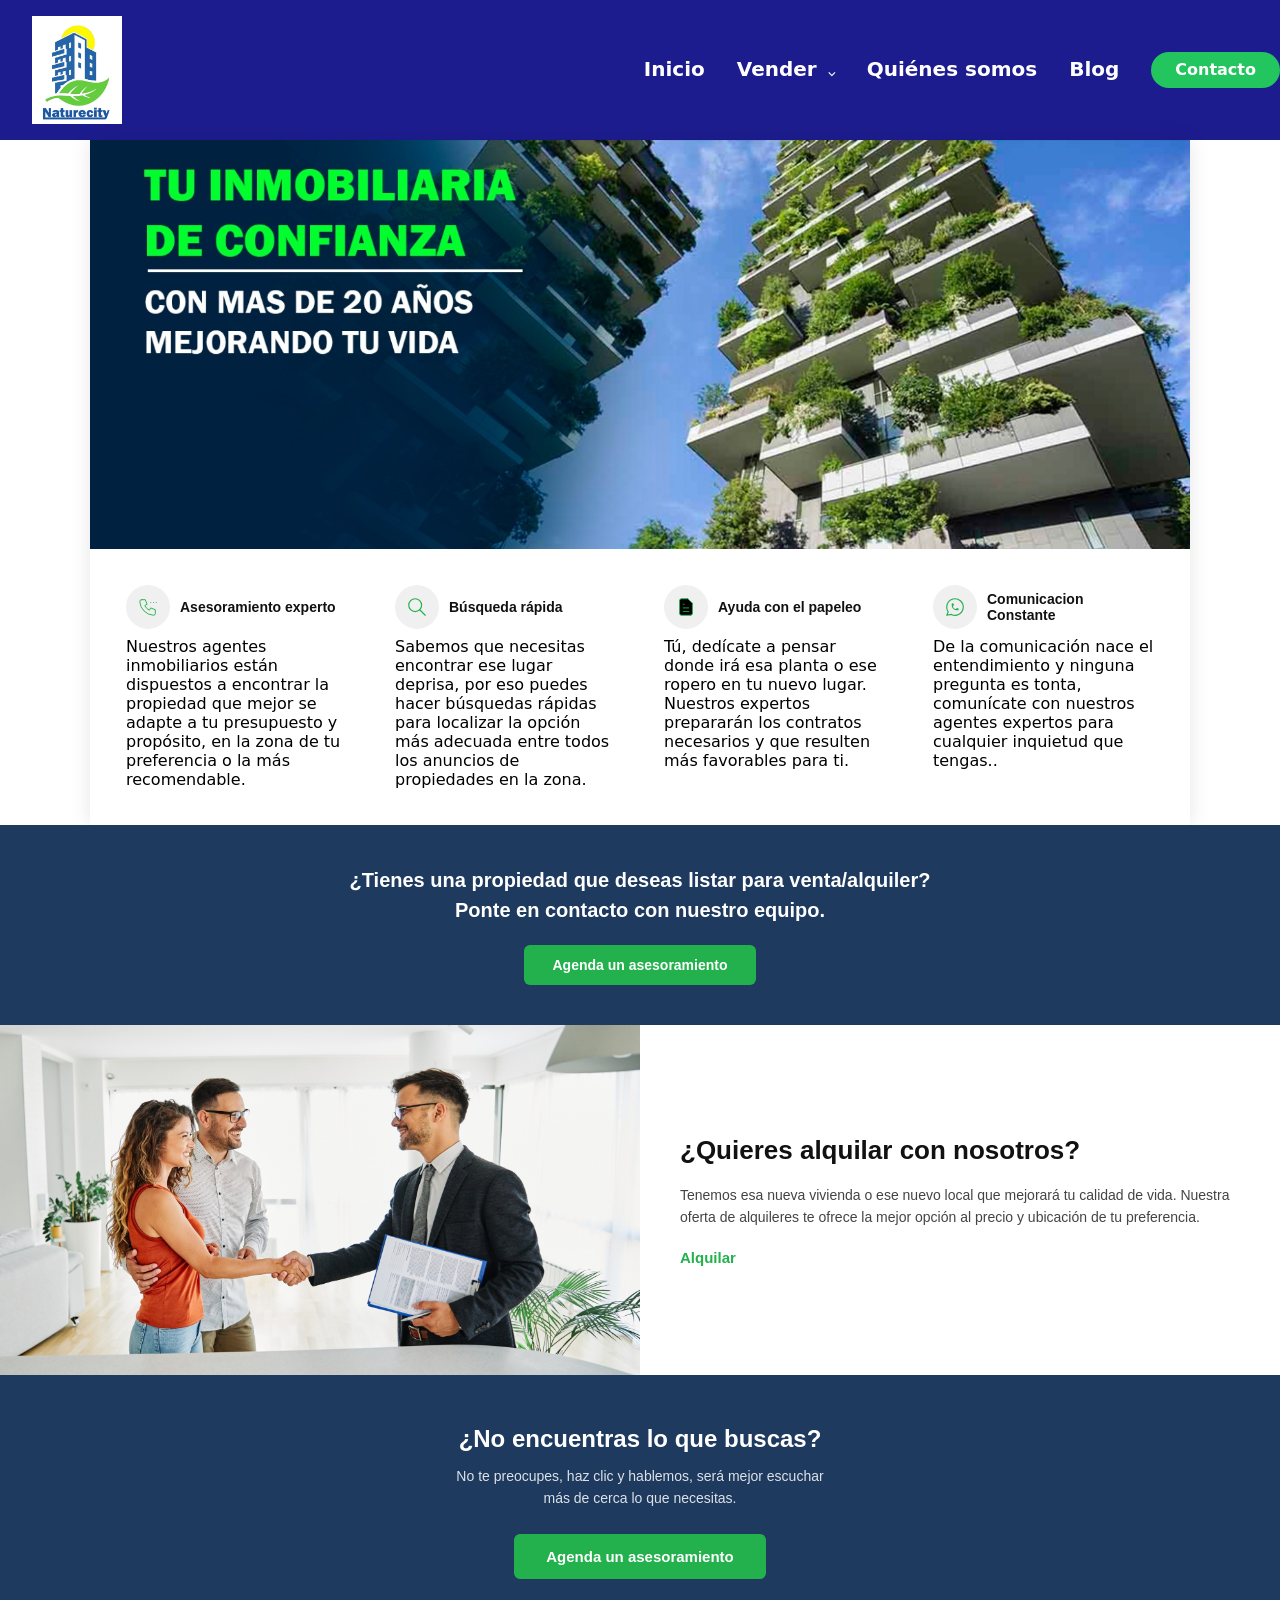
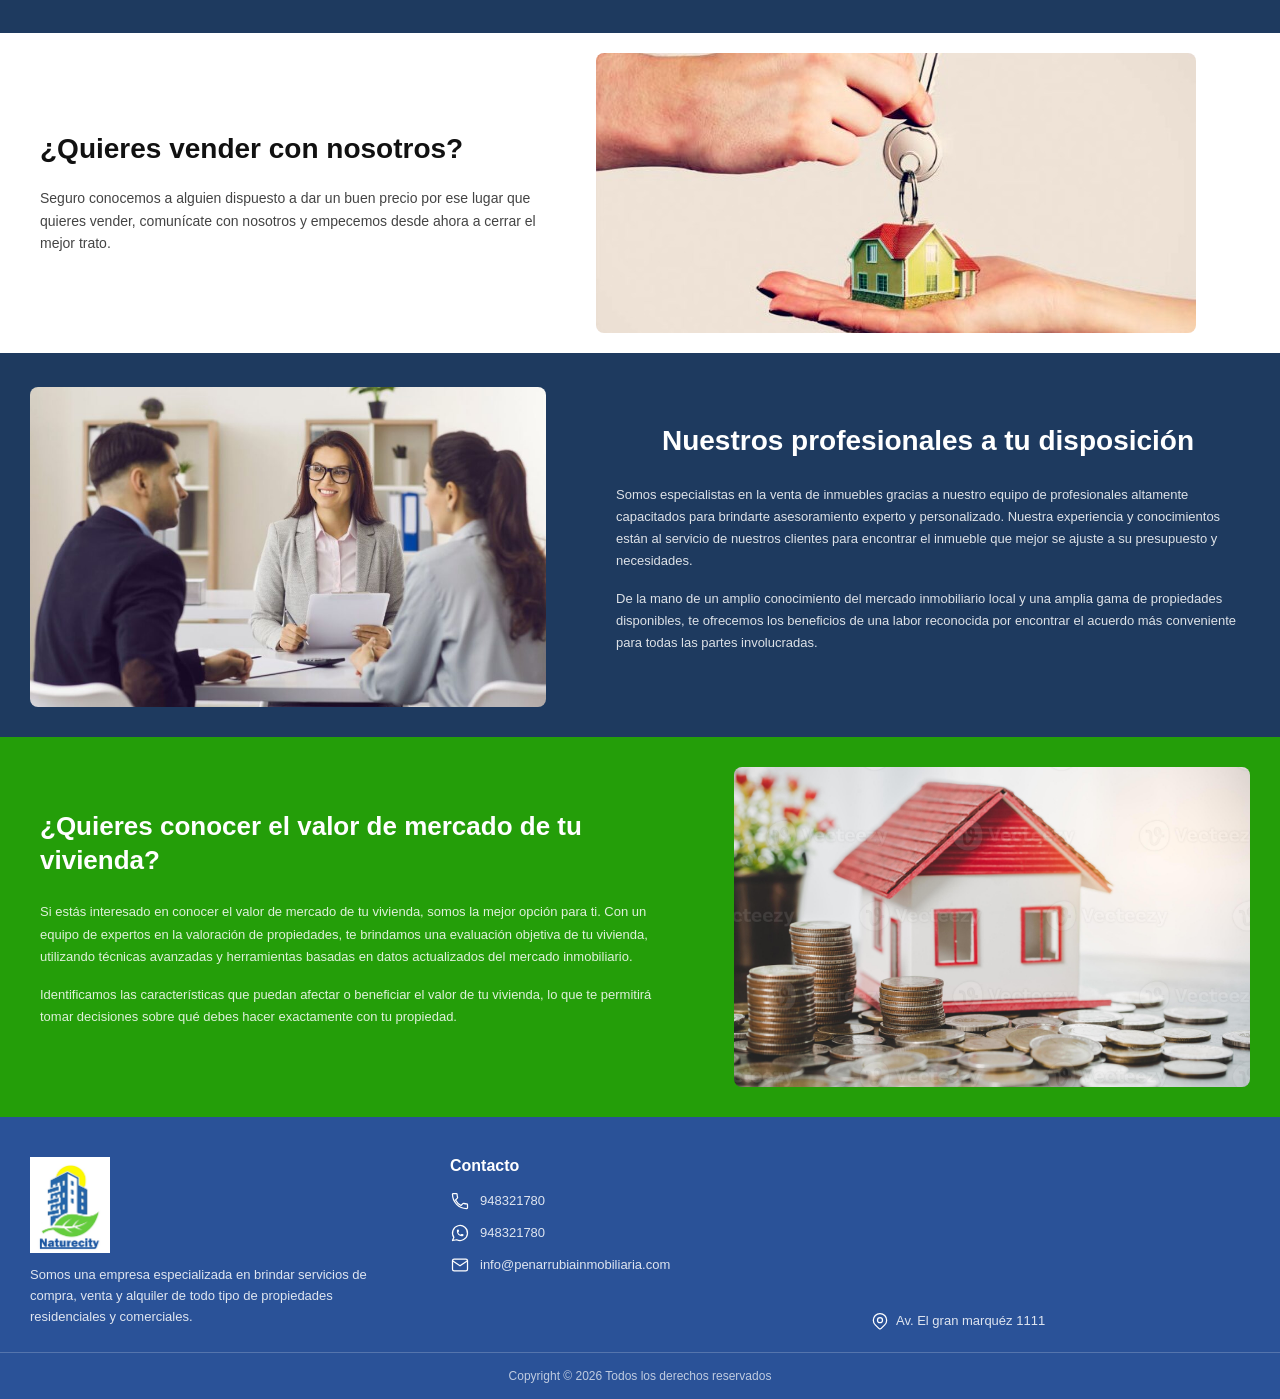
==== index.html @ 4714597d "carpeta actualizada" ====
<!DOCTYPE html>
<html lang="en">
<head>
    <meta charset="UTF-8">
    <meta name="viewport" content="width=device-width, initial-scale=1.0">
    <link rel="stylesheet" href="css/estilos.css">
    <title>Inmobiliaria-Portada</title>
</head>
<body>
    <header class="navbar">
        <div class="logo-container">
            <img src="img/logo.png" alt="Logo" class="logo">
            <nav> <!-- Desde aqui empieza el menu de navegacion -->
                <ul class="nav-links"> <!-- Aquie empiezan las listas de navegacion que aparece en el menu-->
                    <li>
                        <a href="#">Inicio</a>
                    </li>
                    <li class="dropdown">
                            <a href="#">Vender <span class="arrow">⌵</span></a>
                    
                        <ul class="submenu">
                            <li><a href="#">Comprar</a></li>
                            <li><a href="#">Alquilar</a></li>
                        </ul>
                    </li>
                    <li><a href="#" class="active">Quiénes somos</a></li>
                    <li><a href="#">Blog</a></li>
                </ul>
            </nav>
        </div>
        <button class="btn-contacto">Contacto</button>
    </header>
<div class="page-wrapper">
    <div class="portada-container"> <!-- Aqui empieza el contenedor de la portada -->
        <img src="img/tu-logo.png" alt="portada" class="portada">
    </div>

    <div class="servicios-container"> <!-- Aqui empieza el contenedor de los servicios -->
        <div class="banner"> <!-- Aqui empieza el banner de la pagina -->
            <div class="banner-inner"> <!-- Aqui empieza el contenido del banner -->
                <div class="banner-header"> <!-- Aqui empieza el encabezado del banner -->
                    <div class="icon-circle"> <!-- Aqui empieza el circulo del icono del banner -->
                    <svg xmlns="http://www.w3.org/2000/svg" width="24" height="24" viewBox="0 0 24 24" fill="none" stroke="currentColor" stroke-width="1" stroke-linecap="round" stroke-linejoin="round" class="icon icon-tabler icons-tabler-outline icon-tabler-phone-calling"><path stroke="none" d="M0 0h24v24H0z" fill="none" /><path d="M5 4h4l2 5l-2.5 1.5a11 11 0 0 0 5 5l1.5 -2.5l5 2v4a2 2 0 0 1 -2 2a16 16 0 0 1 -15 -15a2 2 0 0 1 2 -2" /><path d="M15 7l0 .01" /><path d="M18 7l0 .01" /><path d="M21 7l0 .01" /></svg>
                </div>
                <div class="banner-text"> <!-- Aqui empieza el texto del banner -->
                    <h3>Asesoramiento experto</h3>
                </div>
            </div>
            <p>Nuestros agentes inmobiliarios están dispuestos a encontrar la propiedad que mejor se adapte a tu presupuesto y propósito, en la zona de tu preferencia o la más recomendable.</p>
        </div>
    </div>

    <div class="banner">
        <div class="banner-inner">
            <div class="banner-header">
                <div class="icon-circle">
                    <svg xmlns="http://www.w3.org/2000/svg" width="24" height="24" viewBox="0 0 24 24" fill="none" stroke="currentColor" stroke-width="1.25" stroke-linecap="round" stroke-linejoin="round" class="icon icon-tabler icons-tabler-outline icon-tabler-zoom"><path stroke="none" d="M0 0h24v24H0z" fill="none" /><path d="M3 10a7 7 0 1 0 14 0a7 7 0 1 0 -14 0" /><path d="M21 21l-6 -6" /></svg>
                </div>
                <div class="banner-text">
                    <h3>Búsqueda rápida</h3>
                </div>
            </div>
            <p>Sabemos que necesitas encontrar ese lugar deprisa, por eso puedes hacer búsquedas rápidas para localizar la opción más adecuada entre todos los anuncios de propiedades en la zona.</p>
        </div>
    </div>
<div class="banner">
        <div class="banner-inner">
            <div class="banner-header">
                <div class="icon-circle">
                    <svg xmlns="http://www.w3.org/2000/svg" viewBox="0 0 24 24" 
                    stroke-width="1" stroke-linecap="round" stroke-linejoin="round" 
                    class="icon icon-tabler icon-tabler-file-text">
                        <path stroke="none" d="M0 0h24v24H0z" fill="none"/>
                        <path d="M14 3v4a1 1 0 0 0 1 1h4"/>
                        <path d="M17 21h-10a2 2 0 0 1 -2 -2v-14a2 2 0 0 1 2 -2h7l5 5v11a2 2 0 0 1 -2 2z"/>
                        <path d="M9 9l1 0"/><path d="M9 13l6 0"/><path d="M9 17l6 0"/>
                    </svg>
                </div>
                <div class="banner-text">
                    <h3>Ayuda con el papeleo</h3>
                </div>
            </div>
            <p>Tú, dedícate a pensar donde irá esa planta o ese ropero en tu nuevo lugar. Nuestros expertos prepararán los contratos necesarios y que resulten más favorables para ti.</p>
        </div>
    </div>

    <div class="banner">
        <div class="banner-inner">
            <div class="banner-header">
                <div class="icon-circle">
                    <svg xmlns="http://www.w3.org/2000/svg" width="24" height="24" viewBox="0 0 24 24" fill="none" stroke="currentColor" stroke-width="1.25" stroke-linecap="round" stroke-linejoin="round" class="icon icon-tabler icons-tabler-outline icon-tabler-brand-whatsapp"><path stroke="none" d="M0 0h24v24H0z" fill="none" /><path d="M3 21l1.65 -3.8a9 9 0 1 1 3.4 2.9l-5.05 .9" /><path d="M9 10a.5 .5 0 0 0 1 0v-1a.5 .5 0 0 0 -1 0v1a5 5 0 0 0 5 5h1a.5 .5 0 0 0 0 -1h-1a.5 .5 0 0 0 0 1" /></svg>
                </div>
                <div class="banner-text">
                    <h3>Comunicacion Constante</h3>
                </div>
            </div>
            <p>De la comunicación nace el entendimiento y ninguna pregunta es tonta, comunícate con nuestros agentes expertos para cualquier inquietud que tengas..</p>
        </div>
    </div>


    </div>
</div>

<div class="cta-container">
    <p>¿Tienes una propiedad que deseas listar para venta/alquiler?<br>
    Ponte en contacto con nuestro equipo.</p>
    <a href="#" class="cta-btn">Agenda un asesoramiento</a>
</div>

<div class="alquiler-container">
    <div class="alquiler-img">
        <img src="img/alquilar.png" alt="Alquiler">
    </div>
    <div class="alquiler-text">
        <h2>¿Quieres alquilar con nosotros?</h2>
        <p>Tenemos esa nueva vivienda o ese nuevo local que mejorará tu calidad de vida. Nuestra oferta de alquileres te ofrece la mejor opción al precio y ubicación de tu preferencia.</p>
        <a href="#" class="alquiler-btn">Alquilar</a>
    </div>
</div>

<div class="cta2-container">
    <h2>¿No encuentras lo que buscas?</h2>
    <p>No te preocupes, haz clic y hablemos, será mejor escuchar<br>más de cerca lo que necesitas.</p>
    <button class="cta2-btn">Agenda un asesoramiento</button>
</div>
    
<div class="vender-container">
    <div class="vender-text">
        <h2>¿Quieres vender con nosotros?</h2>
        <p>Seguro conocemos a alguien dispuesto a dar un buen precio por ese lugar que quieres vender, comunícate con nosotros y empecemos desde ahora a cerrar el mejor trato.</p>
    </div>
    <div class="vender-img">
        <img src="img/vender.png" alt="Vender">
    </div>
</div>    

<div class="profesionales-container">
    <div class="profesionales-img">
        <img src="img/vendedores-conexperiencia.jpg" alt="Profesionales">
    </div>
    <div class="profesionales-text">
        <h2>Nuestros profesionales a tu disposición</h2>
        <p>Somos especialistas en la venta de inmuebles gracias a nuestro equipo de profesionales altamente capacitados para brindarte asesoramiento experto y personalizado. Nuestra experiencia y conocimientos están al servicio de nuestros clientes para encontrar el inmueble que mejor se ajuste a su presupuesto y necesidades.</p>
        <p>De la mano de un amplio conocimiento del mercado inmobiliario local y una amplia gama de propiedades disponibles, te ofrecemos los beneficios de una labor reconocida por encontrar el acuerdo más conveniente para todas las partes involucradas.</p>
    </div>
</div>

<div class="valor-container">
    <div class="valor-text">
        <h2>¿Quieres conocer el valor de mercado de tu vivienda?</h2>
        <p>Si estás interesado en conocer el valor de mercado de tu vivienda, somos la mejor opción para ti. Con un equipo de expertos en la valoración de propiedades, te brindamos una evaluación objetiva de tu vivienda, utilizando técnicas avanzadas y herramientas basadas en datos actualizados del mercado inmobiliario.</p>
        <p>Identificamos las características que puedan afectar o beneficiar el valor de tu vivienda, lo que te permitirá tomar decisiones sobre qué debes hacer exactamente con tu propiedad.</p>
    </div>
    <div class="valor-img">
        <img src="img/monedas.jpg" alt="Valor vivienda">
    </div>
</div>

<footer class="footer">
    <div class="footer-inner">

        <!-- columna 1: logo y descripción -->
        <div class="footer-col">
            <img src="img/logo.png" alt="Logo" class="footer-logo">
            <p>Somos una empresa especializada en brindar servicios de compra, venta y alquiler de todo tipo de propiedades residenciales y comerciales.</p>
        </div>

        <!-- columna 2: contacto -->
        <div class="footer-col footer-contacto">
            <h3>Contacto</h3>
            <div class="footer-item">
                <svg xmlns="http://www.w3.org/2000/svg" viewBox="0 0 24 24" stroke-width="1.5" stroke-linecap="round" stroke-linejoin="round" class="footer-icon">
                    <path stroke="none" d="M0 0h24v24H0z" fill="none"/>
                    <path d="M6.62 10.79C8.06 13.62 10.38 15.93 13.21 17.38L15.41 15.18C15.68 14.91 16.08 14.82 16.43 14.94C17.55 15.31 18.76 15.51 20 15.51C20.55 15.51 21 15.96 21 16.51V20C21 20.55 20.55 21 20 21C10.61 21 3 13.39 3 4C3 3.45 3.45 3 4 3H7.5C8.05 3 8.5 3.45 8.5 4C8.5 5.25 8.7 6.45 9.07 7.57C9.18 7.92 9.1 8.31 8.82 8.59L6.62 10.79Z"/>
                </svg>
                <span>948321780</span>
            </div>
            <div class="footer-item">
                <svg xmlns="http://www.w3.org/2000/svg" viewBox="0 0 24 24" stroke-width="1.5" stroke-linecap="round" stroke-linejoin="round" class="footer-icon">
                    <path stroke="none" d="M0 0h24v24H0z" fill="none"/>
                    <path d="M3 21l1.65 -3.8a9 9 0 1 1 3.4 2.9l-5.05 .9"/>
                    <path d="M9 10a.5 .5 0 0 0 1 0v-1a.5 .5 0 0 0 -1 0v1a5 5 0 0 0 5 5h1a.5 .5 0 0 0 0 -1h-1a.5 .5 0 0 0 0 1"/>
                </svg>
                <span>948321780</span>
            </div>
            <div class="footer-item">
                <svg xmlns="http://www.w3.org/2000/svg" viewBox="0 0 24 24" stroke-width="1.5" stroke-linecap="round" stroke-linejoin="round" class="footer-icon">
                    <path stroke="none" d="M0 0h24v24H0z" fill="none"/>
                    <path d="M3 7a2 2 0 0 1 2 -2h14a2 2 0 0 1 2 2v10a2 2 0 0 1 -2 2h-14a2 2 0 0 1 -2 -2v-10z"/>
                    <path d="M3 7l9 6l9 -6"/>
                </svg>
                <span>info@penarrubiainmobiliaria.com</span>
            </div>
        </div>

        <!-- columna 3: mapa -->
        <div class="footer-col footer-mapa">
            <iframe
                src="https://www.google.com/maps/embed?pb=!1m18!1m12!1m3!1d3153.0!2d-3.6!3d40.4!2m3!1f0!2f0!3f0!3m2!1i1024!2i768!4f13.1!3m3!1m2!1s0x0%3A0x0!2zNDAlMjczMi40IlMgM8KwMzYnMDAuMCJX!5e0!3m2!1ses!2ses!4v1"
                width="100%" height="150" style="border:0; border-radius:8px;" allowfullscreen="" loading="lazy">
            </iframe>
            <p class="footer-direccion">
                <svg xmlns="http://www.w3.org/2000/svg" viewBox="0 0 24 24" stroke-width="1.5" stroke-linecap="round" stroke-linejoin="round" class="footer-icon">
                    <path stroke="none" d="M0 0h24v24H0z" fill="none"/>
                    <path d="M12 11m-3 0a3 3 0 1 0 6 0a3 3 0 1 0 -6 0"/>
                    <path d="M17.657 16.657l-4.243 4.243a2 2 0 0 1 -2.827 0l-4.244 -4.243a8 8 0 1 1 11.314 0z"/>
                </svg>
                Av. El gran marquéz 1111
            </p>
        </div>

    </div>

    <!-- copyright -->
    <div class="footer-copyright">
        <p>Copyright © 2026 Todos los derechos reservados</p>
    </div>
</footer>

</body>
</html>
---- css/estilos.css ----
* {
    padding: 0;
    margin: 0;
    font-family: system-ui, -apple-system, BlinkMacSystemFont, 'Segoe UI', Roboto, Oxygen, Ubuntu, Cantarell, 'Open Sans', 'Helvetica Neue', sans-serif;
}

body {
    background: white;
    margin: 0;
    padding: 0;
}

header { /* Estilos para el header o encabezado*/
    background-color: rgb(28, 28, 143); /* Ajusta el color según tus necesidades */
    display: flex;
    justify-content: center; /* Centra horizontalmente el contenido del header */
    align-items: center; /* Centra verticalmente el contenido del header */
    height: 140px; /* Ajusta la altura del header según tus necesidades */
}   

.logo-container {
    display: flex; /* Establece el contenedor como un flexbox */
    justify-content: space-between; /* Centra horizontalmente los elementos dentro del contenedor */
    align-items: center; /* Centra verticalmente los elementos dentro del contenedor */
    gap: 450px; /* Ajusta el valor según tus necesidades */
    width: 100%; /* Asegura que el contenedor ocupe todo el ancho disponible */
    padding: 0 2rem; /* Agrega un poco de espacio a los lados del contenedor */
    height: 150px; /* Asegura que el contenedor tenga la misma altura que el header */
}

nav {
    display: flex;
    align-items: center; /* Ajusta el espacio entre los enlaces */
    
    
}

.nav-links {
    display: flex;
    align-items: center;
    gap: 2rem;
    list-style: none;
}

.nav-links li {
    position: relative; /* Establece la posición relativa para el elemento de la lista */
}
nav li a{
    text-decoration: none; /* Elimina el subrayado de los enlaces */
    color: white; /* Ajusta el color según tus necesidades */
    font-size: 20px; /* Ajusta el valor según tus necesidades */
    font-weight: 600; /* Ajusta el valor según tus necesidades */
    border-bottom: 2px solid transparent; /* Agrega un borde inferior transparente para el efecto hover */
    transition: border-color .4s ease; /* Agrega una transición suave para el efecto hover */
    display: block;
    
}

nav li a:hover {
    border-bottom: 2px solid white; /* Cambia el color del borde inferior al hacer hover */
}
.menu{
    list-style: none; /* Elimina los puntos de la lista */
    display: flex;
    gap: 2rem;
}

/*Menu con dropdown*/
.menu {
    list-style: none;
    display: flex;
    gap: 2rem;
}
/*PADRE*/
.menu li {
    position: relative; /* Establece la posición relativa para el elemento de la lista */

}

/*links*/
.menu a {
    text-decoration: none;
    color: white;
    font-size: 20px;
    font-weight: 600;
}

/*Submenu oculto*/
.submenu {
    position: absolute;
    top: 100%;
    left: 0;
    background: white;
    list-style: none;
    padding: 0;
    margin: 0;
    min-width: 160px;
    border-radius: 6px;
    box-shadow: 0 4px 12px rgba(0, 0, 0, 0.2);
    z-index: 999;

    /* Animación slide down */
    max-height: 0;             /* ← empieza colapsado */
    overflow: hidden;          /* ← oculta el contenido */
    opacity: 0;
    transition: max-height 0.35s ease, opacity 0.3s ease, padding 0.3s ease;
}

.submenu li a {
    display: block;
    padding: 10px 16px;
    color: black;
    font-size: 15px;
    font-weight: 400;
    text-decoration: none;
    transition: background 0.2s ease;
}

.submenu li a:hover {
    background: #f2f2f2;
}

.dropdown:hover .submenu {
    max-height: 200px;         /* ← se expande hacia abajo */
    opacity: 1;
    padding: 6px 0;
}

.arrow {
  display: inline-block;
  transition: transform 0.3s;
  font-size: 12px;
  margin-left: 4px;
}

.dropdown:hover .arrow {
  transform: rotate(180deg);
}

.btn-contacto {
    background-color: #22c55e;
    color: white;
    border: none;
    padding: 10px 24px;
    border-radius: 999px;
    font-size: 16px;
    font-weight: 600;
    cursor: pointer;
    transition: background-color 0.3s ease, transform 0.2s ease, box-shadow 0.3s ease;

    /* Esto es importante para que se vea bien en <button> */
    outline: none;
    font-family: inherit;   /* ← los <button> no heredan la fuente automáticamente */
    line-height: 1;
}

.btn-contacto:hover {
    background-color: #16a34a;
    transform: translateY(-2px);
    box-shadow: 0 6px 16px rgba(34, 197, 94, 0.4);
}

.btn-contacto:active {
    transform: translateY(0);
    box-shadow: none;
}
.page-wrapper {
    max-width: 1100px;
    margin: 0 auto;
    background: white;
    box-shadow: 0 0 20px rgba(0,0,0,0.1);
}
.portada-container {
    width: 100%;
}

.portada {
    width: 100%;
    height: 100%;
    object-fit: cover;
    display: block;
}
    
img {
    width: 90px;

}
.servicios-container {
    display: flex;
    flex-wrap: wrap;
    gap: 16px;
    padding: 20px;
    background: white;
    width: 100%;              /* añade esto */
    box-sizing: border-box;   /* añade esto */
}

.banner {
    background: transparent;
    padding: 16px;
    flex: 1;                  /* que cada bloque crezca igual */
    min-width: 180px;
    box-sizing: border-box;
    max-width: none;          /* quita el max-width anterior */
}

.banner-inner {
    display: flex;
    flex-direction: column;    /* columna */
    gap: 8px;
}

.banner-header {
    display: flex;
    align-items: center;
    gap: 10px;                 /* ícono y título en la misma línea */
}

.icon-circle {
    background: #f0f0f0;
    border-radius: 50%;
    width: 44px;
    height: 44px;
    min-width: 44px;
    display: flex;
    align-items: center;
    justify-content: center;
    flex-shrink: 0;
}

.icon-circle svg {
    stroke: #22b14c;
    width: 22px;
    height: 22px;
}

.banner-text h3 {
    margin: 0;
    font-size: 14px;
    font-weight: 700;
    color: #111;
    font-family: Arial, sans-serif;
}

.banner-text p {
    margin: 0;
    font-size: 11px;
    color: #444;
    line-height: 1.5;
    font-family: Arial, sans-serif;
}

.cta-container {
    background: #1e3a5f;
    padding: 40px 20px;
    text-align: center;
    width: 100%;
    box-sizing: border-box;
}

.cta-container p {
    color: white;
    font-size: 20px;
    font-weight: 700;
    font-family: Arial, sans-serif;
    line-height: 1.5;
    margin: 0 0 20px 0;
}

.cta-btn {
    display: inline-block;
    background: #22b14c;
    color: white;
    font-size: 14px;
    font-family: Arial, sans-serif;
    font-weight: 600;
    padding: 12px 28px;
    border-radius: 6px;
    text-decoration: none;
}

.cta-btn:hover {
    background: #1a9040;
}


.alquiler-container {
    display: flex;
    align-items: stretch;  /* cambia center por stretch */
    width: 100%;
    box-sizing: border-box;
    background: white;
    min-height: 350px;     /* añade altura mínima */
}

.alquiler-img {
    width: 50%;
    flex-shrink: 0;
    overflow: hidden;
    min-height: 350px;     /* añade esto */
}

.alquiler-img img {
    width: 100%;
    height: 350px;         /* altura fija */
    object-fit: cover;
    object-position: center;
    display: block;
}

.alquiler-text {
    width: 50%;
    padding: 40px;
    box-sizing: border-box;
    display: flex;
    flex-direction: column;
    justify-content: center; /* centra el texto verticalmente */
}

.alquiler-text h2 {
    font-size: 26px;
    font-weight: 700;
    color: #111;
    font-family: Arial, sans-serif;
    margin: 0 0 16px 0;
    line-height: 1.3;
}

.alquiler-text p {
    font-size: 14px;
    color: #444;
    font-family: Arial, sans-serif;
    line-height: 1.6;
    margin: 0 0 20px 0;
}

.alquiler-btn {
    color: #22b14c;
    font-size: 15px;
    font-weight: 700;
    font-family: Arial, sans-serif;
    text-decoration: none;
}

.alquiler-btn:hover {
    text-decoration: underline;
}

.cta2-container {
    background: #1e3a5f;
    padding: 50px 20px;
    text-align: center;
    width: 100%;
    box-sizing: border-box;
}

.cta2-container h2 {
    color: white;
    font-size: 24px;
    font-weight: 700;
    font-family: Arial, sans-serif;
    margin: 0 0 12px 0;
}

.cta2-container p {
    color: rgba(255, 255, 255, 0.85);
    font-size: 14px;
    font-family: Arial, sans-serif;
    line-height: 1.6;
    margin: 0 0 24px 0;
}

.cta2-btn {
    background: #22b14c;
    color: white;
    font-size: 15px; /* Ajusta el tamaño según tus necesidades */
    font-weight: 600; /* Ajusta el peso según tus necesidades */
    font-family: Arial, sans-serif;
    padding: 14px 32px; /* Ajusta el padding para un mejor tamaño del botón */
    border: none; 
    border-radius: 6px; /* Ajusta el borde para un diseño más moderno */
    cursor: pointer; /* Cambia el cursor al pasar sobre el botón */
}

.cta2-btn:hover {
    background: #1a9040;
}

.vender-container {
    display: flex;
    flex-direction: row;
    align-items: stretch;
    width: 100%;
    box-sizing: border-box;
    background: white;
    border-top: 4px solid #1e3a5f;    /* línea azul arriba */
    border-bottom: 4px solid #1e3a5f; /* línea azul abajo */
}

.vender-text {
    width: 45%;
    padding: 50px 40px;
    box-sizing: border-box;
    display: flex;
    flex-direction: column;
    justify-content: center;
}

.vender-text h2 {
    font-size: 28px;
    font-weight: 700;
    color: #111;
    font-family: Arial, sans-serif;
    margin: 0 0 20px 0;
    line-height: 1.3;
}

.vender-text p {
    font-size: 14px;
    color: #444;
    font-family: Arial, sans-serif;
    line-height: 1.6;
    margin: 0;
}

.vender-img {
    width: 50%;
    flex-shrink: 0;
    overflow: hidden;
    padding: 20px;           /* añade espacio alrededor */
    box-sizing: border-box;
}

.vender-img img {
    width: 100%;
    height: 280px;
    object-fit: cover;
    display: block;
    border-radius: 8px;      /* opcional, bordes redondeados */
}

.profesionales-container {
    display: flex;
    flex-direction: row;
    align-items: center;
    width: 100%;
    box-sizing: border-box;
    background: #1e3a5f;
}

.profesionales-img {
    width: 45%;
    flex-shrink: 0;
    padding: 30px;
    box-sizing: border-box;
}

.profesionales-img img {
    width: 100%;
    height: 320px;
    object-fit: cover;
    display: block;
    border-radius: 8px;
}

.profesionales-text {
    width: 55%;
    padding: 50px 40px;
    box-sizing: border-box;
    display: flex;
    flex-direction: column;
    justify-content: center;
}

.profesionales-text h2 {
    font-size: 28px;
    font-weight: 700;
    color: white;
    font-family: Arial, sans-serif;
    margin: 0 0 24px 0;
    line-height: 1.3;
    text-align: center;
}

.profesionales-text p {
    font-size: 13px;
    color: rgba(255, 255, 255, 0.85);
    font-family: Arial, sans-serif;
    line-height: 1.7;
    margin: 0 0 16px 0;
}

.valor-container {
    display: flex;
    flex-direction: row;
    align-items: center;
    width: 100%;
    box-sizing: border-box;
    background: #249e09;
}

.valor-text {
    width: 55%;
    padding: 50px 40px;
    box-sizing: border-box;
    display: flex;
    flex-direction: column;
    justify-content: center;
}

.valor-text h2 {
    font-size: 26px;
    font-weight: 700;
    color: white;
    font-family: Arial, sans-serif;
    margin: 0 0 24px 0;
    line-height: 1.3;
}

.valor-text p {
    font-size: 13px;
    color: rgba(255, 255, 255, 0.85);
    font-family: Arial, sans-serif;
    line-height: 1.7;
    margin: 0 0 16px 0;
}

.valor-img {
    width: 45%;
    flex-shrink: 0;
    padding: 30px;
    box-sizing: border-box;
}

.valor-img img {
    width: 100%;
    height: 320px;
    object-fit: cover;
    display: block;
    border-radius: 8px;
}

.footer {
    background: #2a5298;
    width: 100%;
    box-sizing: border-box;
}

.footer-inner {
    display: flex;
    flex-direction: row;
    align-items: flex-start;
    gap: 40px;
    padding: 40px 30px 20px 30px;
    box-sizing: border-box;
}

.footer-col {
    flex: 1;
}

.footer-logo {
    width: 80px;
    margin-bottom: 12px;
    display: block;
}

.footer-col p {
    font-size: 13px;
    color: rgba(255, 255, 255, 0.85);
    font-family: Arial, sans-serif;
    line-height: 1.6;
    margin: 0;
}

.footer-contacto h3 {
    color: white;
    font-size: 16px;
    font-weight: 700;
    font-family: Arial, sans-serif;
    margin: 0 0 16px 0;
}

.footer-item {
    display: flex;
    align-items: center;
    gap: 10px;
    margin-bottom: 12px;
}

.footer-item span {
    color: rgba(255, 255, 255, 0.85);
    font-size: 13px;
    font-family: Arial, sans-serif;
}

.footer-icon {
    width: 20px;
    height: 20px;
    stroke: white;
    fill: none;
    flex-shrink: 0;
}

.footer-direccion {
    display: flex;
    align-items: center;
    gap: 6px;
    margin-top: 8px;
    color: rgba(255, 255, 255, 0.85) !important;
    font-size: 13px;
    font-family: Arial, sans-serif;
}

.footer-copyright {
    text-align: center;
    padding: 16px;
    border-top: 1px solid rgba(255, 255, 255, 0.2);
}

.footer-copyright p {
    color: rgba(255, 255, 255, 0.7);
    font-size: 12px;
    font-family: Arial, sans-serif;
    margin: 0;
}
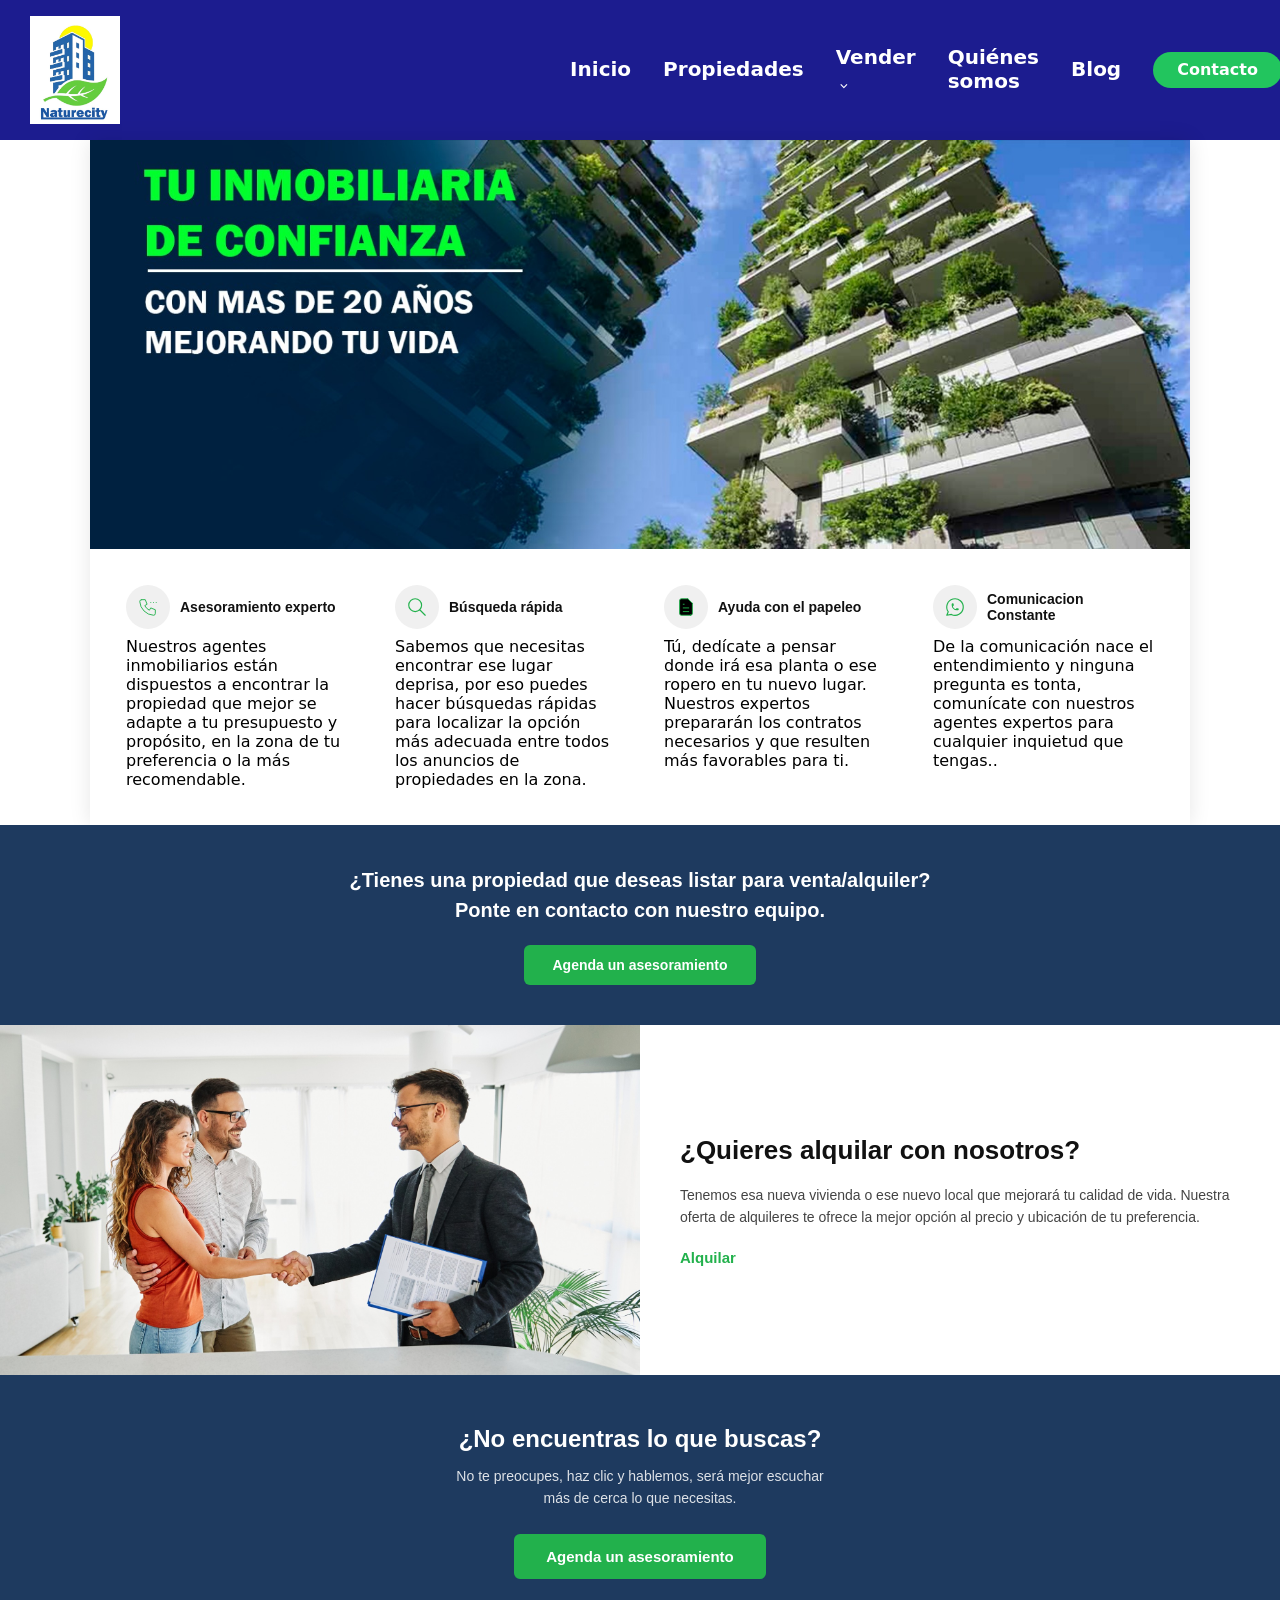
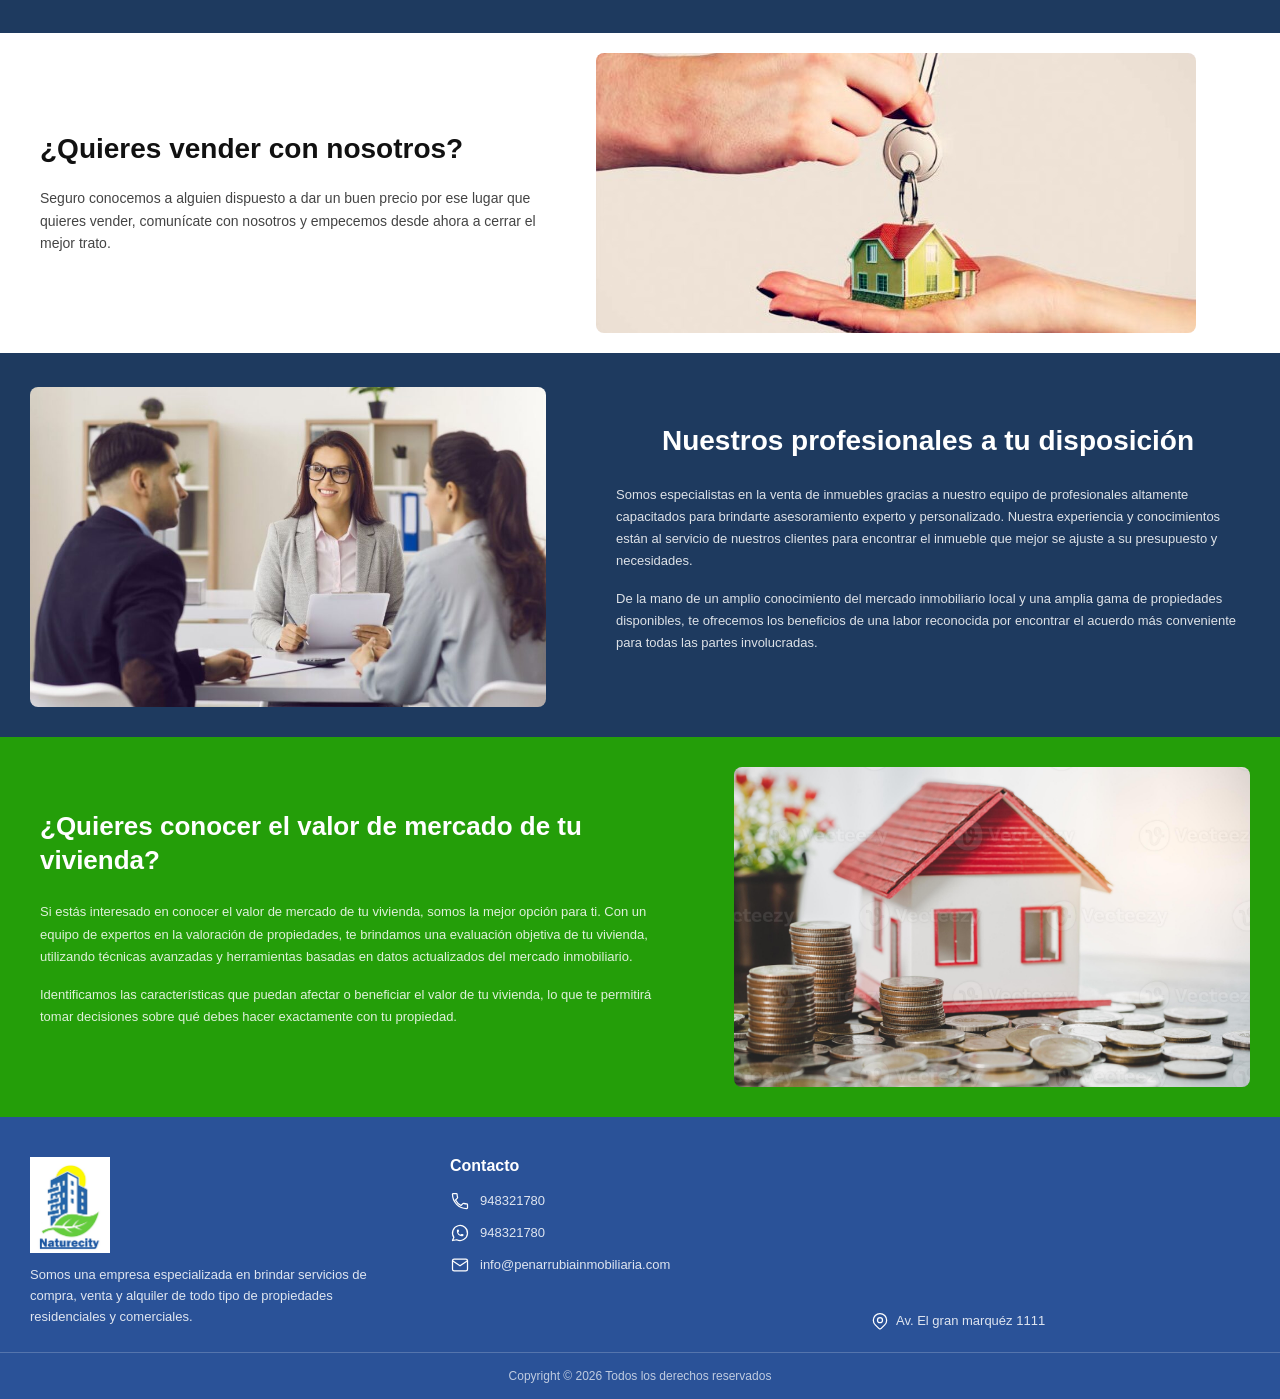
==== commit d69fac66: "avance con java" ====
--- a/index.html
+++ b/index.html
@@ -15,6 +15,9 @@
                     <li>
                         <a href="#">Inicio</a>
                     </li>
+                    <li>
+                        <a href="propiedades.html">Propiedades</a>
+                    </li>
                     <li class="dropdown">
                             <a href="#">Vender <span class="arrow">⌵</span></a>
                     
--- a/css/estilos.css
+++ b/css/estilos.css
@@ -623,4 +623,141 @@
     font-size: 12px;
     font-family: Arial, sans-serif;
     margin: 0;
+}
+
+
+/* ---- PROPIEDADES ---- */
+
+.propiedades-seccion {
+  max-width: 1200px; /* Ancho máximo para centrar el contenido */
+  margin: 40px auto; /* Centra la sección y agrega espacio arriba y abajo */
+  padding: 0 20px; /* Espacio horizontal para que no toque los bordes en pantallas pequeñas */
+}
+
+.propiedades-seccion h1 {
+  font-size: 28px;
+  margin-bottom: 30px;
+  color: #1a2fad;
+}
+
+.propiedades-grid {
+  display: grid;
+  grid-template-columns: repeat(4, 1fr);
+  gap: 20px;
+}
+.filtros {
+  display: flex;
+  gap: 10px;
+  margin-bottom: 25px;
+}
+
+.filtro-btn {
+  padding: 8px 20px;
+  border-radius: 6px;
+  border: 2px solid #1a2fad;
+  background: white;
+  color: #1a2fad;
+  font-size: 14px;
+  cursor: pointer;
+  transition: all 0.2s;
+}
+
+.filtro-btn:hover {
+  background: #1a2fad;
+  color: white;
+}
+
+.filtro-btn.activo {
+  background: #1a2fad;
+  color: white;
+}
+
+.prop-card {
+  background: white;
+  border-radius: 12px;
+  overflow: hidden;
+  box-shadow: 0 2px 10px rgba(0,0,0,0.08);
+  transition: transform 0.2s;
+}
+
+.prop-card:hover {
+  transform: translateY(-4px);
+}
+
+.prop-card img {
+  width: 100%;
+  height: 180px;
+  object-fit: cover;
+}
+
+.prop-info {
+  padding: 15px;
+}
+
+.prop-info h3 {
+  font-size: 16px;
+  margin-bottom: 5px;
+}
+
+.prop-ubicacion {
+  font-size: 12px;
+  color: #888;
+  margin-bottom: 8px;
+}
+
+.prop-precio {
+  font-size: 17px;
+  font-weight: bold;
+  color: #1a2fad;
+  margin-bottom: 8px;
+}
+
+.prop-detalles {
+  font-size: 12px;
+  color: #666;
+}
+
+.prop-btn {
+  display: inline-block;
+  background: #1a2fad;
+  color: white;
+  padding: 8px 16px;
+  border-radius: 6px;
+  text-decoration: none;
+  font-size: 13px;
+}
+
+.prop-botones {
+  display: flex;
+  align-items: center;
+  gap: 10px;
+  margin-top: 12px;
+}
+
+.prop-disponible {
+  padding: 8px 16px;
+  border-radius: 6px;
+  font-size: 13px;
+  font-weight: bold;
+  cursor: default;
+}
+
+.disponible {
+  background: #27ae60;
+  color: white;
+  border: none;
+}
+
+.no-disponible {
+  background: #e74c3c;
+  color: white;
+  border: none;
+}
+
+@media (max-width: 900px) {
+  .propiedades-grid { grid-template-columns: repeat(2, 1fr); }
+}
+
+@media (max-width: 500px) {
+  .propiedades-grid { grid-template-columns: 1fr; }
 }
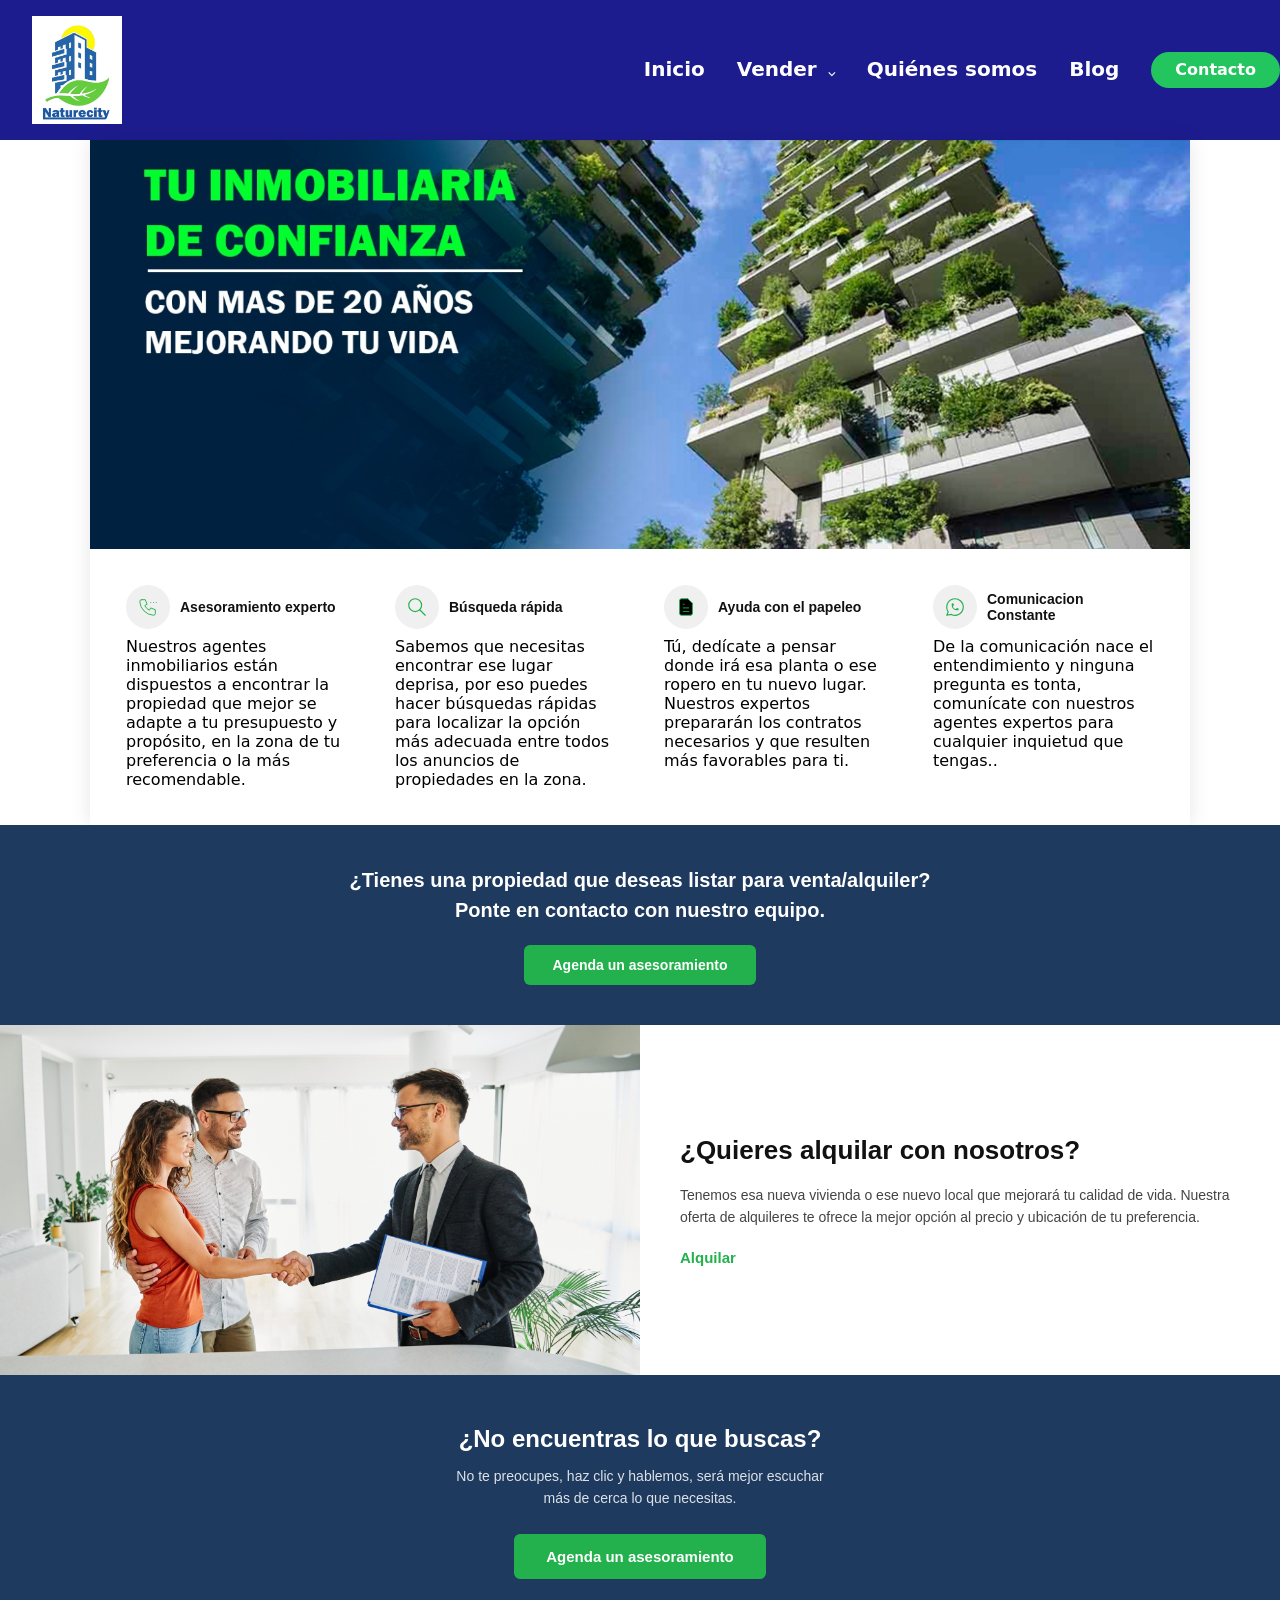
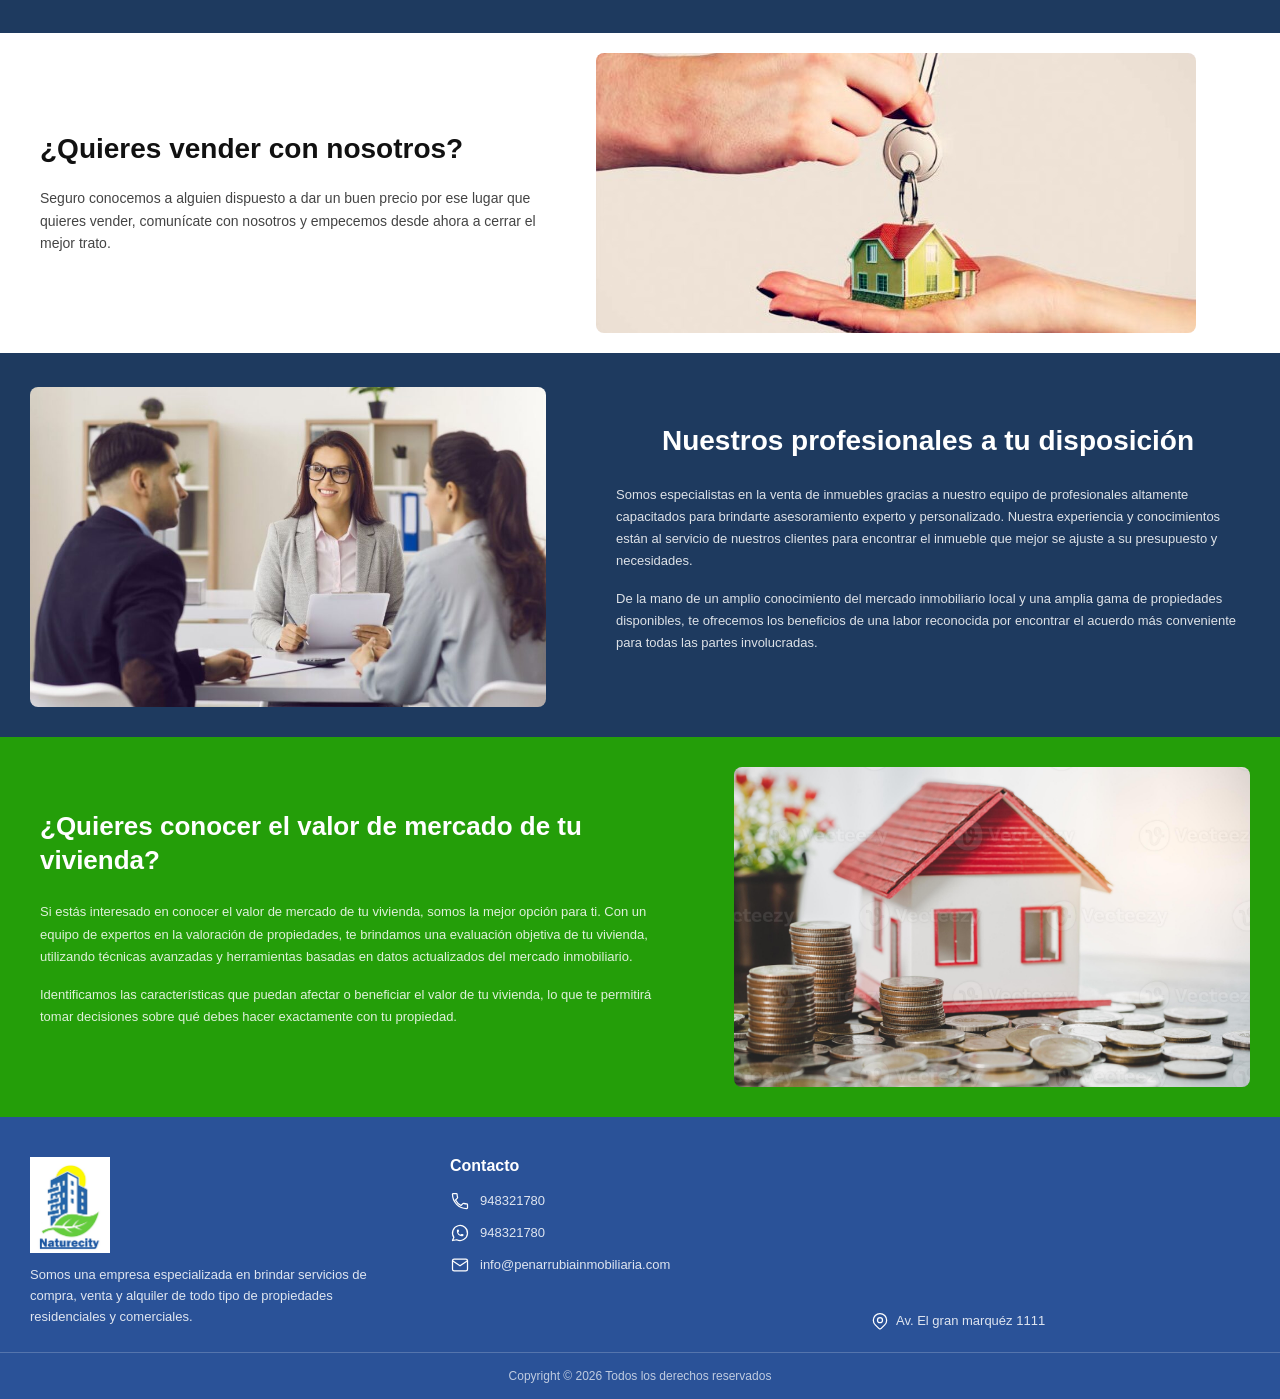
==== commit 94bc20fe: "vvv" ====
--- a/index.html
+++ b/index.html
@@ -1,5 +1,5 @@
 <!DOCTYPE html>
-<html lang="en">
+<html lang="es">
 <head>
     <meta charset="UTF-8">
     <meta name="viewport" content="width=device-width, initial-scale=1.0">
@@ -15,9 +15,6 @@
                     <li>
                         <a href="#">Inicio</a>
                     </li>
-                    <li>
-                        <a href="propiedades.html">Propiedades</a>
-                    </li>
                     <li class="dropdown">
                             <a href="#">Vender <span class="arrow">⌵</span></a>
                     
--- a/css/estilos.css
+++ b/css/estilos.css
@@ -5,34 +5,53 @@
 }
 
 body {
+    background-color: rgb(45, 174, 43)
+        /* Ahora el verde solo vivirá dentro del header */
+}
+
+body {
     background: white;
     margin: 0;
     padding: 0;
-}
-
-header { /* Estilos para el header o encabezado*/
-    background-color: rgb(28, 28, 143); /* Ajusta el color según tus necesidades */
-    display: flex;
-    justify-content: center; /* Centra horizontalmente el contenido del header */
-    align-items: center; /* Centra verticalmente el contenido del header */
-    height: 140px; /* Ajusta la altura del header según tus necesidades */
-}   
+
+}
+
+header {
+    /* Estilos para el header o encabezado*/
+    background-color: rgb(28, 28, 143);
+    /* Ajusta el color según tus necesidades */
+    display: flex;
+    justify-content: center;
+    /* Centra horizontalmente el contenido del header */
+    align-items: center;
+    /* Centra verticalmente el contenido del header */
+    height: 140px;
+    /* Ajusta la altura del header según tus necesidades */
+}
 
 .logo-container {
-    display: flex; /* Establece el contenedor como un flexbox */
-    justify-content: space-between; /* Centra horizontalmente los elementos dentro del contenedor */
-    align-items: center; /* Centra verticalmente los elementos dentro del contenedor */
-    gap: 450px; /* Ajusta el valor según tus necesidades */
-    width: 100%; /* Asegura que el contenedor ocupe todo el ancho disponible */
-    padding: 0 2rem; /* Agrega un poco de espacio a los lados del contenedor */
-    height: 150px; /* Asegura que el contenedor tenga la misma altura que el header */
+    display: flex;
+    /* Establece el contenedor como un flexbox */
+    justify-content: space-between;
+    /* Centra horizontalmente los elementos dentro del contenedor */
+    align-items: center;
+    /* Centra verticalmente los elementos dentro del contenedor */
+    gap: 450px;
+    /* Ajusta el valor según tus necesidades */
+    width: 100%;
+    /* Asegura que el contenedor ocupe todo el ancho disponible */
+    padding: 0 2rem;
+    /* Agrega un poco de espacio a los lados del contenedor */
+    height: 150px;
+    /* Asegura que el contenedor tenga la misma altura que el header */
 }
 
 nav {
     display: flex;
-    align-items: center; /* Ajusta el espacio entre los enlaces */
-    
-    
+    align-items: center;
+    /* Ajusta el espacio entre los enlaces */
+
+
 }
 
 .nav-links {
@@ -43,24 +62,35 @@
 }
 
 .nav-links li {
-    position: relative; /* Establece la posición relativa para el elemento de la lista */
-}
-nav li a{
-    text-decoration: none; /* Elimina el subrayado de los enlaces */
-    color: white; /* Ajusta el color según tus necesidades */
-    font-size: 20px; /* Ajusta el valor según tus necesidades */
-    font-weight: 600; /* Ajusta el valor según tus necesidades */
-    border-bottom: 2px solid transparent; /* Agrega un borde inferior transparente para el efecto hover */
-    transition: border-color .4s ease; /* Agrega una transición suave para el efecto hover */
-    display: block;
-    
+    position: relative;
+    /* Establece la posición relativa para el elemento de la lista */
+}
+
+nav li a {
+    text-decoration: none;
+    /* Elimina el subrayado de los enlaces */
+    color: white;
+    /* Ajusta el color según tus necesidades */
+    font-size: 20px;
+    /* Ajusta el valor según tus necesidades */
+    font-weight: 600;
+    /* Ajusta el valor según tus necesidades */
+    border-bottom: 2px solid transparent;
+    /* Agrega un borde inferior transparente para el efecto hover */
+    transition: border-color .4s ease;
+    /* Agrega una transición suave para el efecto hover */
+    display: block;
+
 }
 
 nav li a:hover {
-    border-bottom: 2px solid white; /* Cambia el color del borde inferior al hacer hover */
-}
-.menu{
-    list-style: none; /* Elimina los puntos de la lista */
+    border-bottom: 2px solid white;
+    /* Cambia el color del borde inferior al hacer hover */
+}
+
+.menu {
+    list-style: none;
+    /* Elimina los puntos de la lista */
     display: flex;
     gap: 2rem;
 }
@@ -71,9 +101,11 @@
     display: flex;
     gap: 2rem;
 }
+
 /*PADRE*/
 .menu li {
-    position: relative; /* Establece la posición relativa para el elemento de la lista */
+    position: relative;
+    /* Establece la posición relativa para el elemento de la lista */
 
 }
 
@@ -100,8 +132,10 @@
     z-index: 999;
 
     /* Animación slide down */
-    max-height: 0;             /* ← empieza colapsado */
-    overflow: hidden;          /* ← oculta el contenido */
+    max-height: 0;
+    /* ← empieza colapsado */
+    overflow: hidden;
+    /* ← oculta el contenido */
     opacity: 0;
     transition: max-height 0.35s ease, opacity 0.3s ease, padding 0.3s ease;
 }
@@ -121,20 +155,21 @@
 }
 
 .dropdown:hover .submenu {
-    max-height: 200px;         /* ← se expande hacia abajo */
+    max-height: 200px;
+    /* ← se expande hacia abajo */
     opacity: 1;
     padding: 6px 0;
 }
 
 .arrow {
-  display: inline-block;
-  transition: transform 0.3s;
-  font-size: 12px;
-  margin-left: 4px;
+    display: inline-block;
+    transition: transform 0.3s;
+    font-size: 12px;
+    margin-left: 4px;
 }
 
 .dropdown:hover .arrow {
-  transform: rotate(180deg);
+    transform: rotate(180deg);
 }
 
 .btn-contacto {
@@ -150,7 +185,8 @@
 
     /* Esto es importante para que se vea bien en <button> */
     outline: none;
-    font-family: inherit;   /* ← los <button> no heredan la fuente automáticamente */
+    font-family: inherit;
+    /* ← los <button> no heredan la fuente automáticamente */
     line-height: 1;
 }
 
@@ -164,12 +200,14 @@
     transform: translateY(0);
     box-shadow: none;
 }
+
 .page-wrapper {
     max-width: 1100px;
     margin: 0 auto;
     background: white;
-    box-shadow: 0 0 20px rgba(0,0,0,0.1);
-}
+    box-shadow: 0 0 20px rgba(0, 0, 0, 0.1);
+}
+
 .portada-container {
     width: 100%;
 }
@@ -180,40 +218,47 @@
     object-fit: cover;
     display: block;
 }
-    
+
 img {
     width: 90px;
 
 }
+
 .servicios-container {
     display: flex;
     flex-wrap: wrap;
     gap: 16px;
     padding: 20px;
     background: white;
-    width: 100%;              /* añade esto */
-    box-sizing: border-box;   /* añade esto */
+    width: 100%;
+    /* añade esto */
+    box-sizing: border-box;
+    /* añade esto */
 }
 
 .banner {
     background: transparent;
     padding: 16px;
-    flex: 1;                  /* que cada bloque crezca igual */
+    flex: 1;
+    /* que cada bloque crezca igual */
     min-width: 180px;
     box-sizing: border-box;
-    max-width: none;          /* quita el max-width anterior */
+    max-width: none;
+    /* quita el max-width anterior */
 }
 
 .banner-inner {
     display: flex;
-    flex-direction: column;    /* columna */
+    flex-direction: column;
+    /* columna */
     gap: 8px;
 }
 
 .banner-header {
     display: flex;
     align-items: center;
-    gap: 10px;                 /* ícono y título en la misma línea */
+    gap: 10px;
+    /* ícono y título en la misma línea */
 }
 
 .icon-circle {
@@ -286,23 +331,27 @@
 
 .alquiler-container {
     display: flex;
-    align-items: stretch;  /* cambia center por stretch */
+    align-items: stretch;
+    /* cambia center por stretch */
     width: 100%;
     box-sizing: border-box;
     background: white;
-    min-height: 350px;     /* añade altura mínima */
+    min-height: 350px;
+    /* añade altura mínima */
 }
 
 .alquiler-img {
     width: 50%;
     flex-shrink: 0;
     overflow: hidden;
-    min-height: 350px;     /* añade esto */
+    min-height: 350px;
+    /* añade esto */
 }
 
 .alquiler-img img {
     width: 100%;
-    height: 350px;         /* altura fija */
+    height: 350px;
+    /* altura fija */
     object-fit: cover;
     object-position: center;
     display: block;
@@ -314,7 +363,8 @@
     box-sizing: border-box;
     display: flex;
     flex-direction: column;
-    justify-content: center; /* centra el texto verticalmente */
+    justify-content: center;
+    /* centra el texto verticalmente */
 }
 
 .alquiler-text h2 {
@@ -373,13 +423,18 @@
 .cta2-btn {
     background: #22b14c;
     color: white;
-    font-size: 15px; /* Ajusta el tamaño según tus necesidades */
-    font-weight: 600; /* Ajusta el peso según tus necesidades */
-    font-family: Arial, sans-serif;
-    padding: 14px 32px; /* Ajusta el padding para un mejor tamaño del botón */
-    border: none; 
-    border-radius: 6px; /* Ajusta el borde para un diseño más moderno */
-    cursor: pointer; /* Cambia el cursor al pasar sobre el botón */
+    font-size: 15px;
+    /* Ajusta el tamaño según tus necesidades */
+    font-weight: 600;
+    /* Ajusta el peso según tus necesidades */
+    font-family: Arial, sans-serif;
+    padding: 14px 32px;
+    /* Ajusta el padding para un mejor tamaño del botón */
+    border: none;
+    border-radius: 6px;
+    /* Ajusta el borde para un diseño más moderno */
+    cursor: pointer;
+    /* Cambia el cursor al pasar sobre el botón */
 }
 
 .cta2-btn:hover {
@@ -393,8 +448,10 @@
     width: 100%;
     box-sizing: border-box;
     background: white;
-    border-top: 4px solid #1e3a5f;    /* línea azul arriba */
-    border-bottom: 4px solid #1e3a5f; /* línea azul abajo */
+    border-top: 4px solid #1e3a5f;
+    /* línea azul arriba */
+    border-bottom: 4px solid #1e3a5f;
+    /* línea azul abajo */
 }
 
 .vender-text {
@@ -427,7 +484,8 @@
     width: 50%;
     flex-shrink: 0;
     overflow: hidden;
-    padding: 20px;           /* añade espacio alrededor */
+    padding: 20px;
+    /* añade espacio alrededor */
     box-sizing: border-box;
 }
 
@@ -436,7 +494,8 @@
     height: 280px;
     object-fit: cover;
     display: block;
-    border-radius: 8px;      /* opcional, bordes redondeados */
+    border-radius: 8px;
+    /* opcional, bordes redondeados */
 }
 
 .profesionales-container {
@@ -623,141 +682,4 @@
     font-size: 12px;
     font-family: Arial, sans-serif;
     margin: 0;
-}
-
-
-/* ---- PROPIEDADES ---- */
-
-.propiedades-seccion {
-  max-width: 1200px; /* Ancho máximo para centrar el contenido */
-  margin: 40px auto; /* Centra la sección y agrega espacio arriba y abajo */
-  padding: 0 20px; /* Espacio horizontal para que no toque los bordes en pantallas pequeñas */
-}
-
-.propiedades-seccion h1 {
-  font-size: 28px;
-  margin-bottom: 30px;
-  color: #1a2fad;
-}
-
-.propiedades-grid {
-  display: grid;
-  grid-template-columns: repeat(4, 1fr);
-  gap: 20px;
-}
-.filtros {
-  display: flex;
-  gap: 10px;
-  margin-bottom: 25px;
-}
-
-.filtro-btn {
-  padding: 8px 20px;
-  border-radius: 6px;
-  border: 2px solid #1a2fad;
-  background: white;
-  color: #1a2fad;
-  font-size: 14px;
-  cursor: pointer;
-  transition: all 0.2s;
-}
-
-.filtro-btn:hover {
-  background: #1a2fad;
-  color: white;
-}
-
-.filtro-btn.activo {
-  background: #1a2fad;
-  color: white;
-}
-
-.prop-card {
-  background: white;
-  border-radius: 12px;
-  overflow: hidden;
-  box-shadow: 0 2px 10px rgba(0,0,0,0.08);
-  transition: transform 0.2s;
-}
-
-.prop-card:hover {
-  transform: translateY(-4px);
-}
-
-.prop-card img {
-  width: 100%;
-  height: 180px;
-  object-fit: cover;
-}
-
-.prop-info {
-  padding: 15px;
-}
-
-.prop-info h3 {
-  font-size: 16px;
-  margin-bottom: 5px;
-}
-
-.prop-ubicacion {
-  font-size: 12px;
-  color: #888;
-  margin-bottom: 8px;
-}
-
-.prop-precio {
-  font-size: 17px;
-  font-weight: bold;
-  color: #1a2fad;
-  margin-bottom: 8px;
-}
-
-.prop-detalles {
-  font-size: 12px;
-  color: #666;
-}
-
-.prop-btn {
-  display: inline-block;
-  background: #1a2fad;
-  color: white;
-  padding: 8px 16px;
-  border-radius: 6px;
-  text-decoration: none;
-  font-size: 13px;
-}
-
-.prop-botones {
-  display: flex;
-  align-items: center;
-  gap: 10px;
-  margin-top: 12px;
-}
-
-.prop-disponible {
-  padding: 8px 16px;
-  border-radius: 6px;
-  font-size: 13px;
-  font-weight: bold;
-  cursor: default;
-}
-
-.disponible {
-  background: #27ae60;
-  color: white;
-  border: none;
-}
-
-.no-disponible {
-  background: #e74c3c;
-  color: white;
-  border: none;
-}
-
-@media (max-width: 900px) {
-  .propiedades-grid { grid-template-columns: repeat(2, 1fr); }
-}
-
-@media (max-width: 500px) {
-  .propiedades-grid { grid-template-columns: 1fr; }
 }
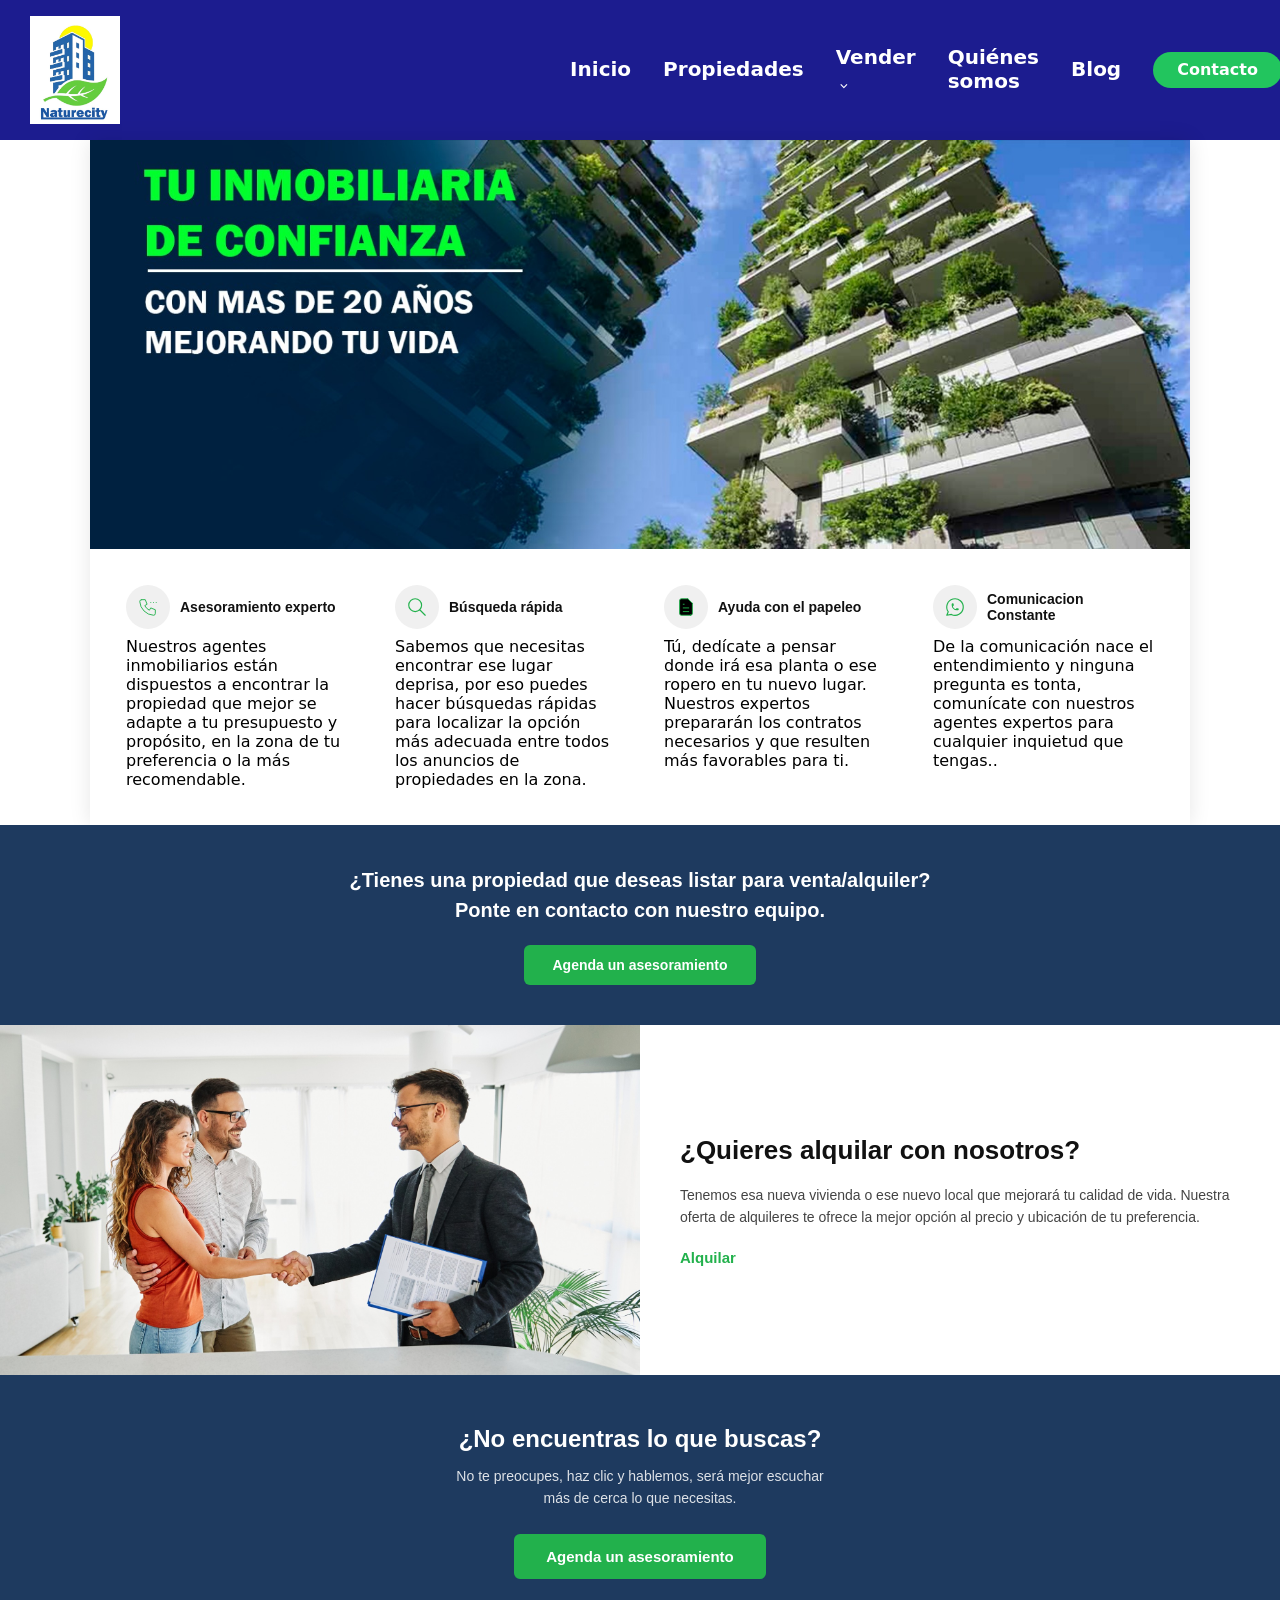
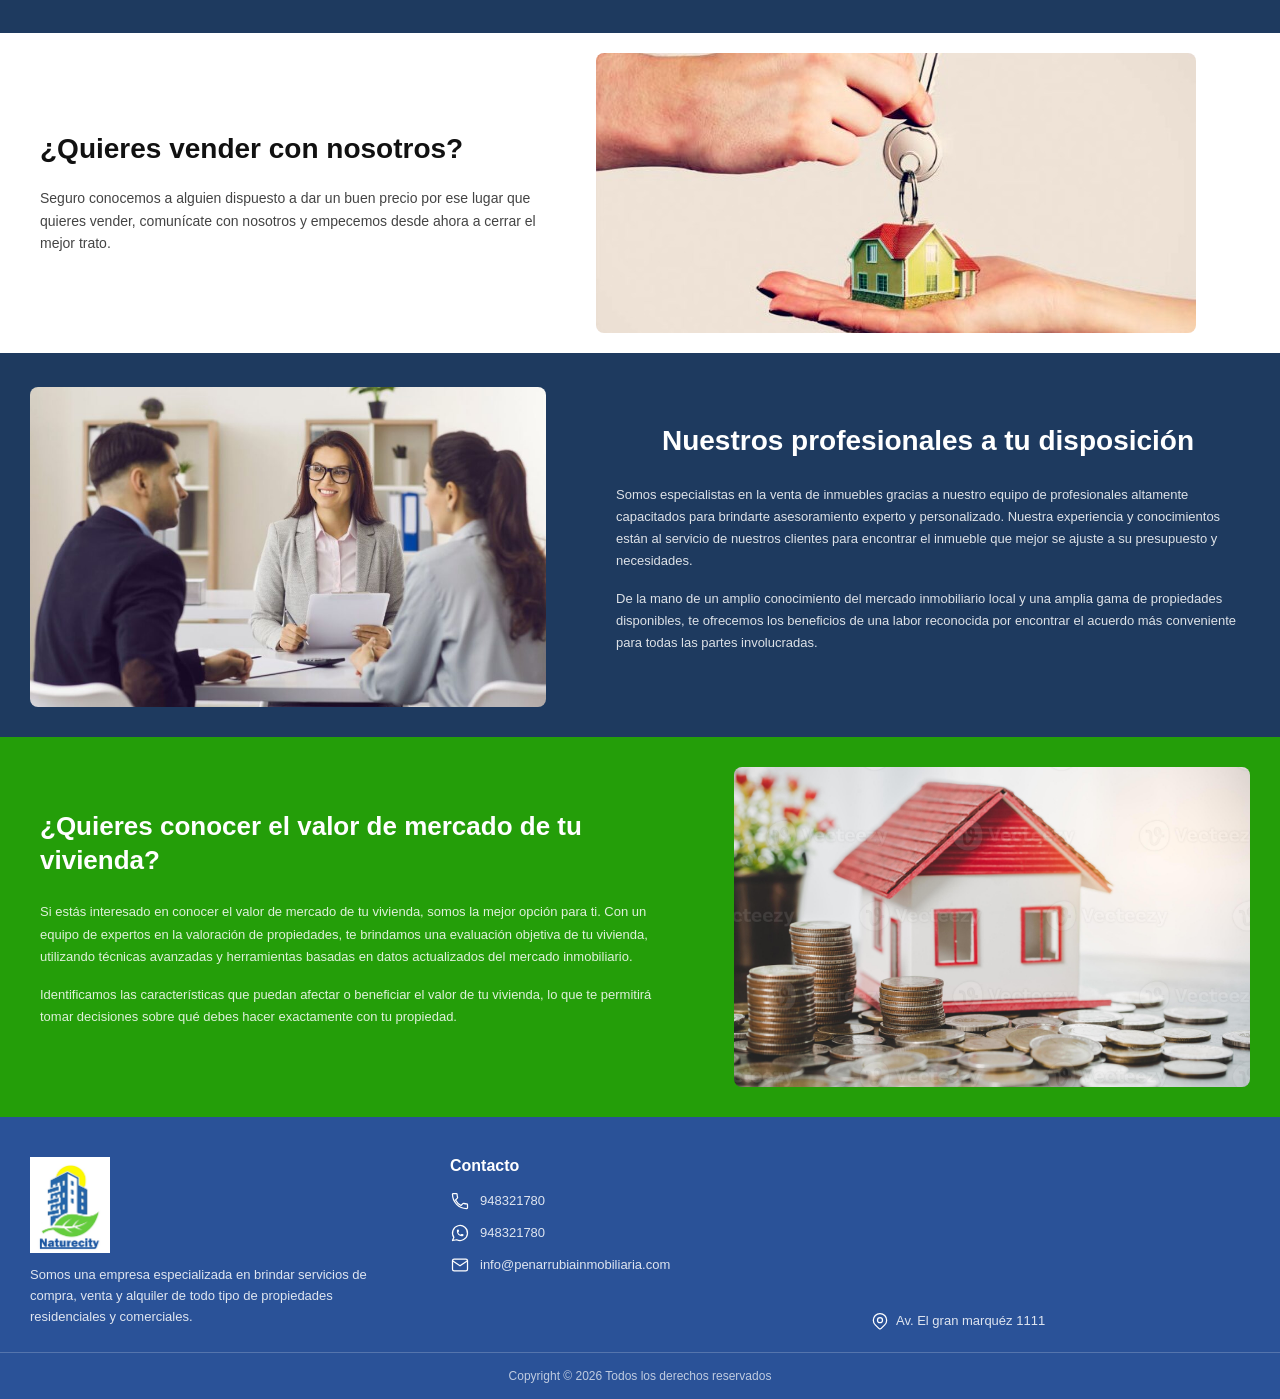
==== commit 78aa3823: "actualizacion pg 4" ====
--- a/index.html
+++ b/index.html
@@ -15,6 +15,9 @@
                     <li>
                         <a href="#">Inicio</a>
                     </li>
+                    <li>
+                        <a href="propiedades.html">Propiedades</a>
+                    </li>
                     <li class="dropdown">
                             <a href="#">Vender <span class="arrow">⌵</span></a>
                     
--- a/css/estilos.css
+++ b/css/estilos.css
@@ -682,4 +682,141 @@
     font-size: 12px;
     font-family: Arial, sans-serif;
     margin: 0;
+}
+
+
+/* ---- PROPIEDADES ---- */
+
+.propiedades-seccion {
+  max-width: 1200px; /* Ancho máximo para centrar el contenido */
+  margin: 40px auto; /* Centra la sección y agrega espacio arriba y abajo */
+  padding: 0 20px; /* Espacio horizontal para que no toque los bordes en pantallas pequeñas */
+}
+
+.propiedades-seccion h1 {
+  font-size: 28px;
+  margin-bottom: 30px;
+  color: #1a2fad;
+}
+
+.propiedades-grid {
+  display: grid;
+  grid-template-columns: repeat(4, 1fr);
+  gap: 20px;
+}
+.filtros {
+  display: flex;
+  gap: 10px;
+  margin-bottom: 25px;
+}
+
+.filtro-btn {
+  padding: 8px 20px;
+  border-radius: 6px;
+  border: 2px solid #1a2fad;
+  background: white;
+  color: #1a2fad;
+  font-size: 14px;
+  cursor: pointer;
+  transition: all 0.2s;
+}
+
+.filtro-btn:hover {
+  background: #1a2fad;
+  color: white;
+}
+
+.filtro-btn.activo {
+  background: #1a2fad;
+  color: white;
+}
+
+.prop-card {
+  background: white;
+  border-radius: 12px;
+  overflow: hidden;
+  box-shadow: 0 2px 10px rgba(0,0,0,0.08);
+  transition: transform 0.2s;
+}
+
+.prop-card:hover {
+  transform: translateY(-4px);
+}
+
+.prop-card img {
+  width: 100%;
+  height: 180px;
+  object-fit: cover;
+}
+
+.prop-info {
+  padding: 15px;
+}
+
+.prop-info h3 {
+  font-size: 16px;
+  margin-bottom: 5px;
+}
+
+.prop-ubicacion {
+  font-size: 12px;
+  color: #888;
+  margin-bottom: 8px;
+}
+
+.prop-precio {
+  font-size: 17px;
+  font-weight: bold;
+  color: #1a2fad;
+  margin-bottom: 8px;
+}
+
+.prop-detalles {
+  font-size: 12px;
+  color: #666;
+}
+
+.prop-btn {
+  display: inline-block;
+  background: #1a2fad;
+  color: white;
+  padding: 8px 16px;
+  border-radius: 6px;
+  text-decoration: none;
+  font-size: 13px;
+}
+
+.prop-botones {
+  display: flex;
+  align-items: center;
+  gap: 10px;
+  margin-top: 12px;
+}
+
+.prop-disponible {
+  padding: 8px 16px;
+  border-radius: 6px;
+  font-size: 13px;
+  font-weight: bold;
+  cursor: default;
+}
+
+.disponible {
+  background: #27ae60;
+  color: white;
+  border: none;
+}
+
+.no-disponible {
+  background: #e74c3c;
+  color: white;
+  border: none;
+}
+
+@media (max-width: 900px) {
+  .propiedades-grid { grid-template-columns: repeat(2, 1fr); }
+}
+
+@media (max-width: 500px) {
+  .propiedades-grid { grid-template-columns: 1fr; }
 }
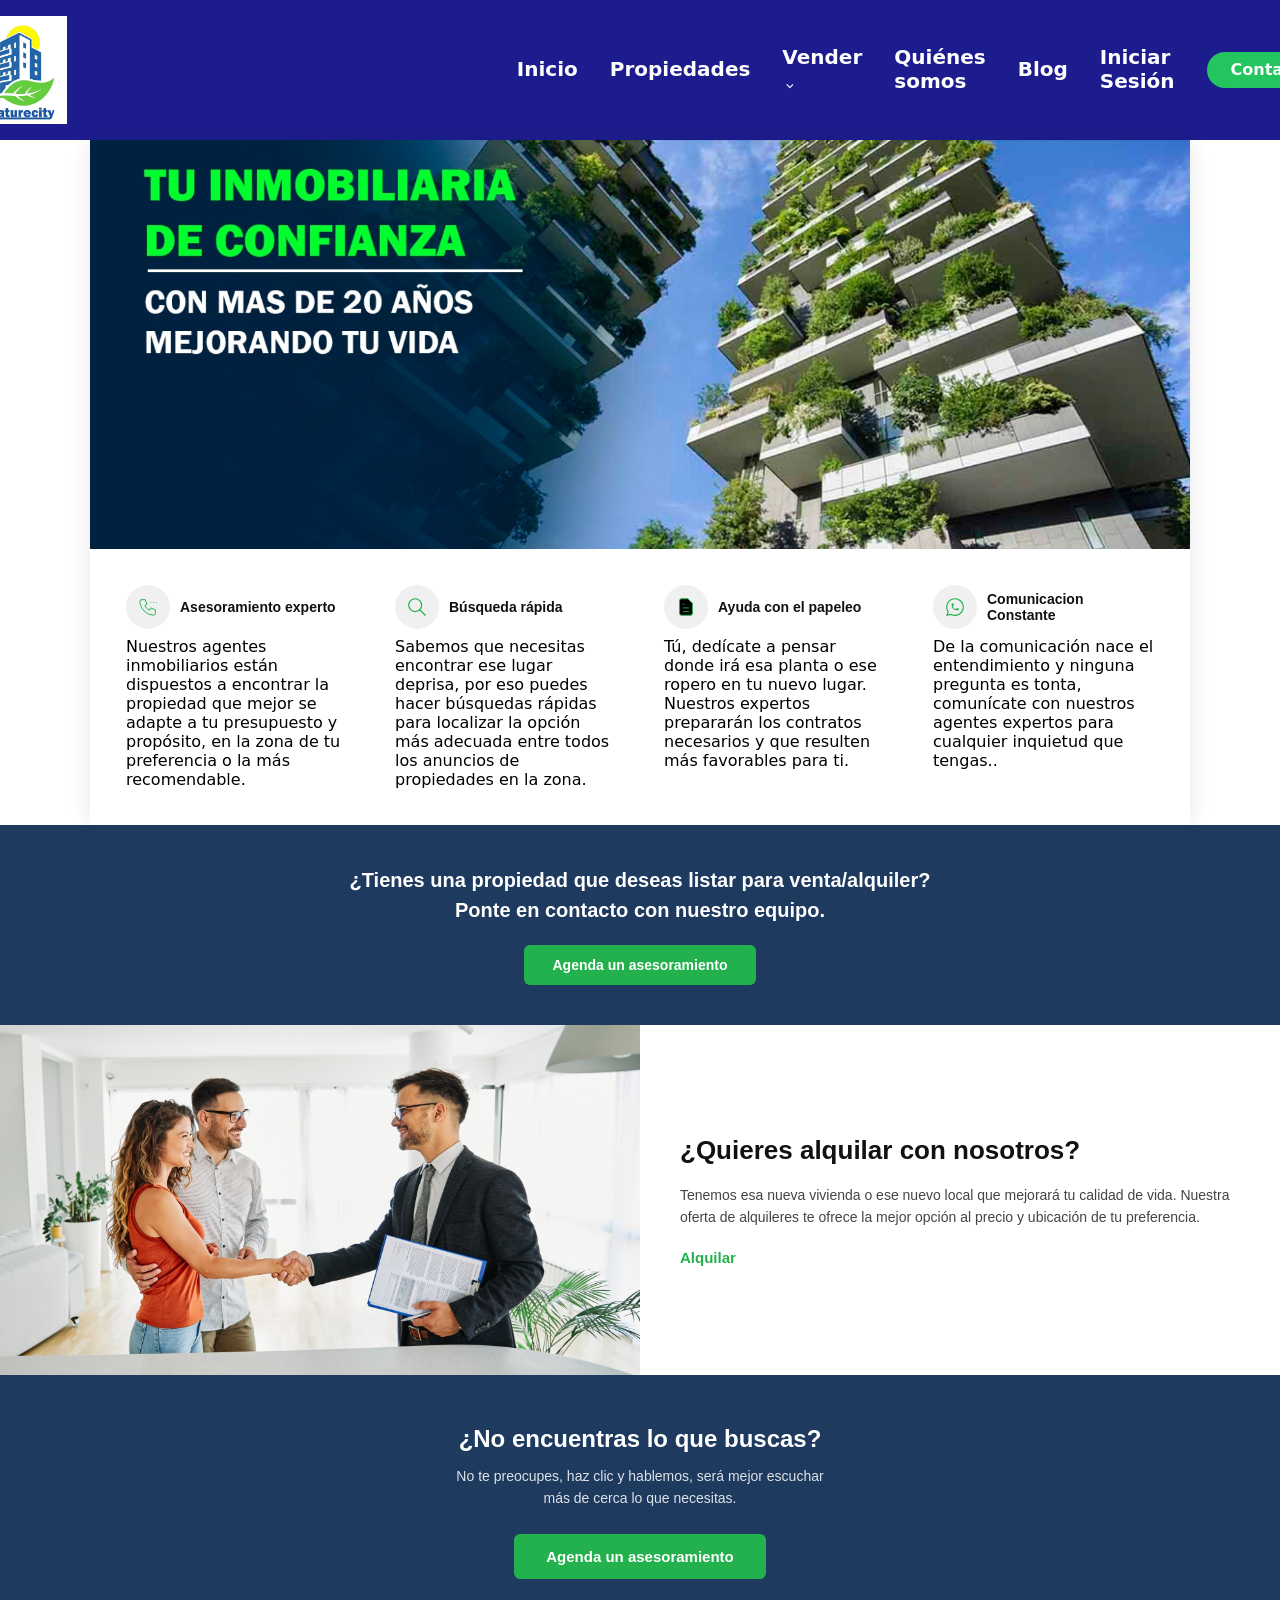
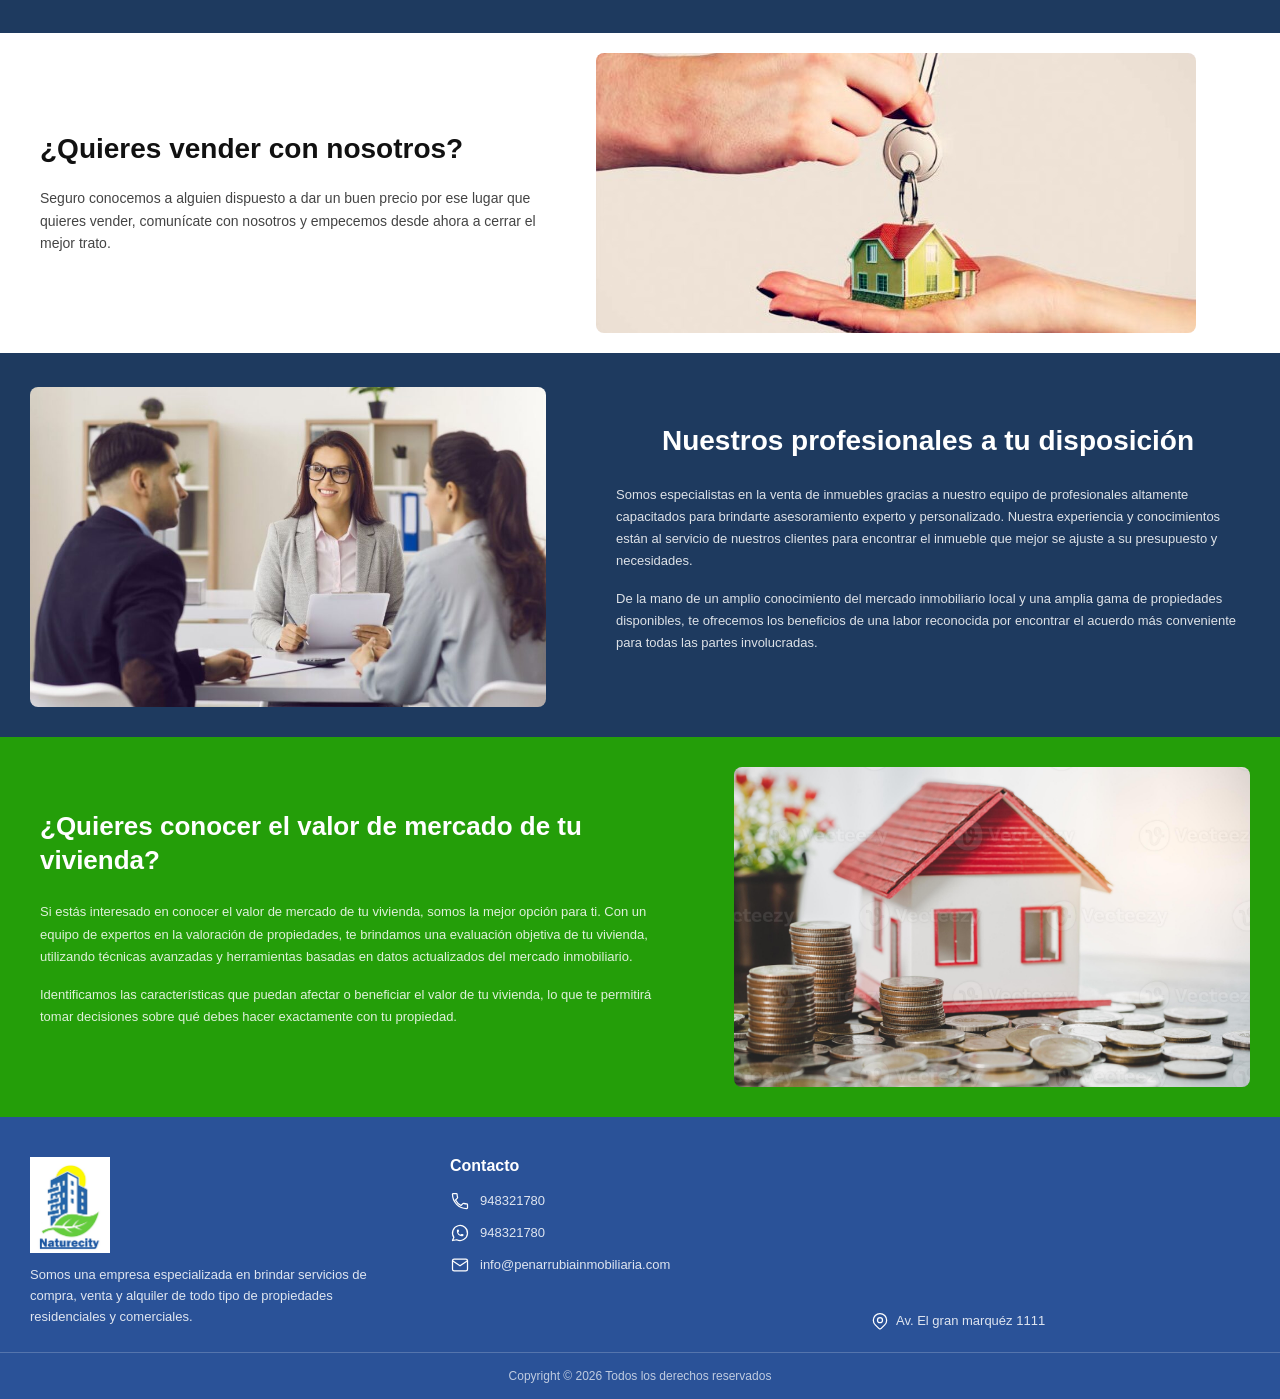
==== commit 01ad85f1: "login" ====
--- a/index.html
+++ b/index.html
@@ -1,11 +1,13 @@
 <!DOCTYPE html>
 <html lang="es">
+
 <head>
     <meta charset="UTF-8">
     <meta name="viewport" content="width=device-width, initial-scale=1.0">
     <link rel="stylesheet" href="css/estilos.css">
     <title>Inmobiliaria-Portada</title>
 </head>
+
 <body>
     <header class="navbar">
         <div class="logo-container">
@@ -13,213 +15,266 @@
             <nav> <!-- Desde aqui empieza el menu de navegacion -->
                 <ul class="nav-links"> <!-- Aquie empiezan las listas de navegacion que aparece en el menu-->
                     <li>
-                        <a href="#">Inicio</a>
+                        <a href="index.html">Inicio</a>
                     </li>
                     <li>
                         <a href="propiedades.html">Propiedades</a>
                     </li>
                     <li class="dropdown">
-                            <a href="#">Vender <span class="arrow">⌵</span></a>
-                    
+                        <a href="#">Vender <span class="arrow">⌵</span></a>
+
                         <ul class="submenu">
                             <li><a href="#">Comprar</a></li>
                             <li><a href="#">Alquilar</a></li>
                         </ul>
                     </li>
-                    <li><a href="#" class="active">Quiénes somos</a></li>
-                    <li><a href="#">Blog</a></li>
+                    <li><a href="pagina2.html" class="active">Quiénes somos</a></li>
+                    <li><a href="blog.html">Blog</a></li>
+                    <li><a href="login.html" class="active">Iniciar Sesión</a></li>
                 </ul>
             </nav>
         </div>
-        <button class="btn-contacto">Contacto</button>
+        <a href="vista4.html">
+            <button class="btn-contacto">Contacto</button>
+        </a>
     </header>
-<div class="page-wrapper">
-    <div class="portada-container"> <!-- Aqui empieza el contenedor de la portada -->
-        <img src="img/tu-logo.png" alt="portada" class="portada">
-    </div>
-
-    <div class="servicios-container"> <!-- Aqui empieza el contenedor de los servicios -->
-        <div class="banner"> <!-- Aqui empieza el banner de la pagina -->
-            <div class="banner-inner"> <!-- Aqui empieza el contenido del banner -->
-                <div class="banner-header"> <!-- Aqui empieza el encabezado del banner -->
-                    <div class="icon-circle"> <!-- Aqui empieza el circulo del icono del banner -->
-                    <svg xmlns="http://www.w3.org/2000/svg" width="24" height="24" viewBox="0 0 24 24" fill="none" stroke="currentColor" stroke-width="1" stroke-linecap="round" stroke-linejoin="round" class="icon icon-tabler icons-tabler-outline icon-tabler-phone-calling"><path stroke="none" d="M0 0h24v24H0z" fill="none" /><path d="M5 4h4l2 5l-2.5 1.5a11 11 0 0 0 5 5l1.5 -2.5l5 2v4a2 2 0 0 1 -2 2a16 16 0 0 1 -15 -15a2 2 0 0 1 2 -2" /><path d="M15 7l0 .01" /><path d="M18 7l0 .01" /><path d="M21 7l0 .01" /></svg>
-                </div>
-                <div class="banner-text"> <!-- Aqui empieza el texto del banner -->
-                    <h3>Asesoramiento experto</h3>
-                </div>
-            </div>
-            <p>Nuestros agentes inmobiliarios están dispuestos a encontrar la propiedad que mejor se adapte a tu presupuesto y propósito, en la zona de tu preferencia o la más recomendable.</p>
-        </div>
-    </div>
-
-    <div class="banner">
-        <div class="banner-inner">
-            <div class="banner-header">
-                <div class="icon-circle">
-                    <svg xmlns="http://www.w3.org/2000/svg" width="24" height="24" viewBox="0 0 24 24" fill="none" stroke="currentColor" stroke-width="1.25" stroke-linecap="round" stroke-linejoin="round" class="icon icon-tabler icons-tabler-outline icon-tabler-zoom"><path stroke="none" d="M0 0h24v24H0z" fill="none" /><path d="M3 10a7 7 0 1 0 14 0a7 7 0 1 0 -14 0" /><path d="M21 21l-6 -6" /></svg>
-                </div>
-                <div class="banner-text">
-                    <h3>Búsqueda rápida</h3>
-                </div>
-            </div>
-            <p>Sabemos que necesitas encontrar ese lugar deprisa, por eso puedes hacer búsquedas rápidas para localizar la opción más adecuada entre todos los anuncios de propiedades en la zona.</p>
-        </div>
-    </div>
-<div class="banner">
-        <div class="banner-inner">
-            <div class="banner-header">
-                <div class="icon-circle">
-                    <svg xmlns="http://www.w3.org/2000/svg" viewBox="0 0 24 24" 
-                    stroke-width="1" stroke-linecap="round" stroke-linejoin="round" 
-                    class="icon icon-tabler icon-tabler-file-text">
-                        <path stroke="none" d="M0 0h24v24H0z" fill="none"/>
-                        <path d="M14 3v4a1 1 0 0 0 1 1h4"/>
-                        <path d="M17 21h-10a2 2 0 0 1 -2 -2v-14a2 2 0 0 1 2 -2h7l5 5v11a2 2 0 0 1 -2 2z"/>
-                        <path d="M9 9l1 0"/><path d="M9 13l6 0"/><path d="M9 17l6 0"/>
-                    </svg>
-                </div>
-                <div class="banner-text">
-                    <h3>Ayuda con el papeleo</h3>
-                </div>
-            </div>
-            <p>Tú, dedícate a pensar donde irá esa planta o ese ropero en tu nuevo lugar. Nuestros expertos prepararán los contratos necesarios y que resulten más favorables para ti.</p>
-        </div>
-    </div>
-
-    <div class="banner">
-        <div class="banner-inner">
-            <div class="banner-header">
-                <div class="icon-circle">
-                    <svg xmlns="http://www.w3.org/2000/svg" width="24" height="24" viewBox="0 0 24 24" fill="none" stroke="currentColor" stroke-width="1.25" stroke-linecap="round" stroke-linejoin="round" class="icon icon-tabler icons-tabler-outline icon-tabler-brand-whatsapp"><path stroke="none" d="M0 0h24v24H0z" fill="none" /><path d="M3 21l1.65 -3.8a9 9 0 1 1 3.4 2.9l-5.05 .9" /><path d="M9 10a.5 .5 0 0 0 1 0v-1a.5 .5 0 0 0 -1 0v1a5 5 0 0 0 5 5h1a.5 .5 0 0 0 0 -1h-1a.5 .5 0 0 0 0 1" /></svg>
-                </div>
-                <div class="banner-text">
-                    <h3>Comunicacion Constante</h3>
-                </div>
-            </div>
-            <p>De la comunicación nace el entendimiento y ninguna pregunta es tonta, comunícate con nuestros agentes expertos para cualquier inquietud que tengas..</p>
-        </div>
-    </div>
-
-
-    </div>
-</div>
-
-<div class="cta-container">
-    <p>¿Tienes una propiedad que deseas listar para venta/alquiler?<br>
-    Ponte en contacto con nuestro equipo.</p>
-    <a href="#" class="cta-btn">Agenda un asesoramiento</a>
-</div>
-
-<div class="alquiler-container">
-    <div class="alquiler-img">
-        <img src="img/alquilar.png" alt="Alquiler">
-    </div>
-    <div class="alquiler-text">
-        <h2>¿Quieres alquilar con nosotros?</h2>
-        <p>Tenemos esa nueva vivienda o ese nuevo local que mejorará tu calidad de vida. Nuestra oferta de alquileres te ofrece la mejor opción al precio y ubicación de tu preferencia.</p>
-        <a href="#" class="alquiler-btn">Alquilar</a>
-    </div>
-</div>
-
-<div class="cta2-container">
-    <h2>¿No encuentras lo que buscas?</h2>
-    <p>No te preocupes, haz clic y hablemos, será mejor escuchar<br>más de cerca lo que necesitas.</p>
-    <button class="cta2-btn">Agenda un asesoramiento</button>
-</div>
-    
-<div class="vender-container">
-    <div class="vender-text">
-        <h2>¿Quieres vender con nosotros?</h2>
-        <p>Seguro conocemos a alguien dispuesto a dar un buen precio por ese lugar que quieres vender, comunícate con nosotros y empecemos desde ahora a cerrar el mejor trato.</p>
-    </div>
-    <div class="vender-img">
-        <img src="img/vender.png" alt="Vender">
-    </div>
-</div>    
-
-<div class="profesionales-container">
-    <div class="profesionales-img">
-        <img src="img/vendedores-conexperiencia.jpg" alt="Profesionales">
-    </div>
-    <div class="profesionales-text">
-        <h2>Nuestros profesionales a tu disposición</h2>
-        <p>Somos especialistas en la venta de inmuebles gracias a nuestro equipo de profesionales altamente capacitados para brindarte asesoramiento experto y personalizado. Nuestra experiencia y conocimientos están al servicio de nuestros clientes para encontrar el inmueble que mejor se ajuste a su presupuesto y necesidades.</p>
-        <p>De la mano de un amplio conocimiento del mercado inmobiliario local y una amplia gama de propiedades disponibles, te ofrecemos los beneficios de una labor reconocida por encontrar el acuerdo más conveniente para todas las partes involucradas.</p>
-    </div>
-</div>
-
-<div class="valor-container">
-    <div class="valor-text">
-        <h2>¿Quieres conocer el valor de mercado de tu vivienda?</h2>
-        <p>Si estás interesado en conocer el valor de mercado de tu vivienda, somos la mejor opción para ti. Con un equipo de expertos en la valoración de propiedades, te brindamos una evaluación objetiva de tu vivienda, utilizando técnicas avanzadas y herramientas basadas en datos actualizados del mercado inmobiliario.</p>
-        <p>Identificamos las características que puedan afectar o beneficiar el valor de tu vivienda, lo que te permitirá tomar decisiones sobre qué debes hacer exactamente con tu propiedad.</p>
-    </div>
-    <div class="valor-img">
-        <img src="img/monedas.jpg" alt="Valor vivienda">
-    </div>
-</div>
-
-<footer class="footer">
-    <div class="footer-inner">
-
-        <!-- columna 1: logo y descripción -->
-        <div class="footer-col">
-            <img src="img/logo.png" alt="Logo" class="footer-logo">
-            <p>Somos una empresa especializada en brindar servicios de compra, venta y alquiler de todo tipo de propiedades residenciales y comerciales.</p>
-        </div>
-
-        <!-- columna 2: contacto -->
-        <div class="footer-col footer-contacto">
-            <h3>Contacto</h3>
-            <div class="footer-item">
-                <svg xmlns="http://www.w3.org/2000/svg" viewBox="0 0 24 24" stroke-width="1.5" stroke-linecap="round" stroke-linejoin="round" class="footer-icon">
-                    <path stroke="none" d="M0 0h24v24H0z" fill="none"/>
-                    <path d="M6.62 10.79C8.06 13.62 10.38 15.93 13.21 17.38L15.41 15.18C15.68 14.91 16.08 14.82 16.43 14.94C17.55 15.31 18.76 15.51 20 15.51C20.55 15.51 21 15.96 21 16.51V20C21 20.55 20.55 21 20 21C10.61 21 3 13.39 3 4C3 3.45 3.45 3 4 3H7.5C8.05 3 8.5 3.45 8.5 4C8.5 5.25 8.7 6.45 9.07 7.57C9.18 7.92 9.1 8.31 8.82 8.59L6.62 10.79Z"/>
-                </svg>
-                <span>948321780</span>
-            </div>
-            <div class="footer-item">
-                <svg xmlns="http://www.w3.org/2000/svg" viewBox="0 0 24 24" stroke-width="1.5" stroke-linecap="round" stroke-linejoin="round" class="footer-icon">
-                    <path stroke="none" d="M0 0h24v24H0z" fill="none"/>
-                    <path d="M3 21l1.65 -3.8a9 9 0 1 1 3.4 2.9l-5.05 .9"/>
-                    <path d="M9 10a.5 .5 0 0 0 1 0v-1a.5 .5 0 0 0 -1 0v1a5 5 0 0 0 5 5h1a.5 .5 0 0 0 0 -1h-1a.5 .5 0 0 0 0 1"/>
-                </svg>
-                <span>948321780</span>
-            </div>
-            <div class="footer-item">
-                <svg xmlns="http://www.w3.org/2000/svg" viewBox="0 0 24 24" stroke-width="1.5" stroke-linecap="round" stroke-linejoin="round" class="footer-icon">
-                    <path stroke="none" d="M0 0h24v24H0z" fill="none"/>
-                    <path d="M3 7a2 2 0 0 1 2 -2h14a2 2 0 0 1 2 2v10a2 2 0 0 1 -2 2h-14a2 2 0 0 1 -2 -2v-10z"/>
-                    <path d="M3 7l9 6l9 -6"/>
-                </svg>
-                <span>info@penarrubiainmobiliaria.com</span>
-            </div>
-        </div>
-
-        <!-- columna 3: mapa -->
-        <div class="footer-col footer-mapa">
-            <iframe
-                src="https://www.google.com/maps/embed?pb=!1m18!1m12!1m3!1d3153.0!2d-3.6!3d40.4!2m3!1f0!2f0!3f0!3m2!1i1024!2i768!4f13.1!3m3!1m2!1s0x0%3A0x0!2zNDAlMjczMi40IlMgM8KwMzYnMDAuMCJX!5e0!3m2!1ses!2ses!4v1"
-                width="100%" height="150" style="border:0; border-radius:8px;" allowfullscreen="" loading="lazy">
-            </iframe>
-            <p class="footer-direccion">
-                <svg xmlns="http://www.w3.org/2000/svg" viewBox="0 0 24 24" stroke-width="1.5" stroke-linecap="round" stroke-linejoin="round" class="footer-icon">
-                    <path stroke="none" d="M0 0h24v24H0z" fill="none"/>
-                    <path d="M12 11m-3 0a3 3 0 1 0 6 0a3 3 0 1 0 -6 0"/>
-                    <path d="M17.657 16.657l-4.243 4.243a2 2 0 0 1 -2.827 0l-4.244 -4.243a8 8 0 1 1 11.314 0z"/>
-                </svg>
-                Av. El gran marquéz 1111
-            </p>
-        </div>
-
-    </div>
-
-    <!-- copyright -->
-    <div class="footer-copyright">
-        <p>Copyright © 2026 Todos los derechos reservados</p>
-    </div>
-</footer>
+
+
+    <div class="page-wrapper">
+        <div class="portada-container"> <!-- Aqui empieza el contenedor de la portada -->
+            <img src="img/tu-logo.png" alt="portada" class="portada">
+        </div>
+
+        <div class="servicios-container"> <!-- Aqui empieza el contenedor de los servicios -->
+            <div class="banner"> <!-- Aqui empieza el banner de la pagina -->
+                <div class="banner-inner"> <!-- Aqui empieza el contenido del banner -->
+                    <div class="banner-header"> <!-- Aqui empieza el encabezado del banner -->
+                        <div class="icon-circle"> <!-- Aqui empieza el circulo del icono del banner -->
+                            <svg xmlns="http://www.w3.org/2000/svg" width="24" height="24" viewBox="0 0 24 24"
+                                fill="none" stroke="currentColor" stroke-width="1" stroke-linecap="round"
+                                stroke-linejoin="round"
+                                class="icon icon-tabler icons-tabler-outline icon-tabler-phone-calling">
+                                <path stroke="none" d="M0 0h24v24H0z" fill="none" />
+                                <path
+                                    d="M5 4h4l2 5l-2.5 1.5a11 11 0 0 0 5 5l1.5 -2.5l5 2v4a2 2 0 0 1 -2 2a16 16 0 0 1 -15 -15a2 2 0 0 1 2 -2" />
+                                <path d="M15 7l0 .01" />
+                                <path d="M18 7l0 .01" />
+                                <path d="M21 7l0 .01" />
+                            </svg>
+                        </div>
+                        <div class="banner-text"> <!-- Aqui empieza el texto del banner -->
+                            <h3>Asesoramiento experto</h3>
+                        </div>
+                    </div>
+                    <p>Nuestros agentes inmobiliarios están dispuestos a encontrar la propiedad que mejor se adapte a tu
+                        presupuesto y propósito, en la zona de tu preferencia o la más recomendable.</p>
+                </div>
+            </div>
+
+            <div class="banner">
+                <div class="banner-inner">
+                    <div class="banner-header">
+                        <div class="icon-circle">
+                            <svg xmlns="http://www.w3.org/2000/svg" width="24" height="24" viewBox="0 0 24 24"
+                                fill="none" stroke="currentColor" stroke-width="1.25" stroke-linecap="round"
+                                stroke-linejoin="round" class="icon icon-tabler icons-tabler-outline icon-tabler-zoom">
+                                <path stroke="none" d="M0 0h24v24H0z" fill="none" />
+                                <path d="M3 10a7 7 0 1 0 14 0a7 7 0 1 0 -14 0" />
+                                <path d="M21 21l-6 -6" />
+                            </svg>
+                        </div>
+                        <div class="banner-text">
+                            <h3>Búsqueda rápida</h3>
+                        </div>
+                    </div>
+                    <p>Sabemos que necesitas encontrar ese lugar deprisa, por eso puedes hacer búsquedas rápidas para
+                        localizar la opción más adecuada entre todos los anuncios de propiedades en la zona.</p>
+                </div>
+            </div>
+            <div class="banner">
+                <div class="banner-inner">
+                    <div class="banner-header">
+                        <div class="icon-circle">
+                            <svg xmlns="http://www.w3.org/2000/svg" viewBox="0 0 24 24" stroke-width="1"
+                                stroke-linecap="round" stroke-linejoin="round"
+                                class="icon icon-tabler icon-tabler-file-text">
+                                <path stroke="none" d="M0 0h24v24H0z" fill="none" />
+                                <path d="M14 3v4a1 1 0 0 0 1 1h4" />
+                                <path d="M17 21h-10a2 2 0 0 1 -2 -2v-14a2 2 0 0 1 2 -2h7l5 5v11a2 2 0 0 1 -2 2z" />
+                                <path d="M9 9l1 0" />
+                                <path d="M9 13l6 0" />
+                                <path d="M9 17l6 0" />
+                            </svg>
+                        </div>
+                        <div class="banner-text">
+                            <h3>Ayuda con el papeleo</h3>
+                        </div>
+                    </div>
+                    <p>Tú, dedícate a pensar donde irá esa planta o ese ropero en tu nuevo lugar. Nuestros expertos
+                        prepararán los contratos necesarios y que resulten más favorables para ti.</p>
+                </div>
+            </div>
+
+            <div class="banner">
+                <div class="banner-inner">
+                    <div class="banner-header">
+                        <div class="icon-circle">
+                            <svg xmlns="http://www.w3.org/2000/svg" width="24" height="24" viewBox="0 0 24 24"
+                                fill="none" stroke="currentColor" stroke-width="1.25" stroke-linecap="round"
+                                stroke-linejoin="round"
+                                class="icon icon-tabler icons-tabler-outline icon-tabler-brand-whatsapp">
+                                <path stroke="none" d="M0 0h24v24H0z" fill="none" />
+                                <path d="M3 21l1.65 -3.8a9 9 0 1 1 3.4 2.9l-5.05 .9" />
+                                <path
+                                    d="M9 10a.5 .5 0 0 0 1 0v-1a.5 .5 0 0 0 -1 0v1a5 5 0 0 0 5 5h1a.5 .5 0 0 0 0 -1h-1a.5 .5 0 0 0 0 1" />
+                            </svg>
+                        </div>
+                        <div class="banner-text">
+                            <h3>Comunicacion Constante</h3>
+                        </div>
+                    </div>
+                    <p>De la comunicación nace el entendimiento y ninguna pregunta es tonta, comunícate con nuestros
+                        agentes expertos para cualquier inquietud que tengas..</p>
+                </div>
+            </div>
+
+
+        </div>
+    </div>
+
+    <div class="cta-container">
+        <p>¿Tienes una propiedad que deseas listar para venta/alquiler?<br>
+            Ponte en contacto con nuestro equipo.</p>
+        <a href="#" class="cta-btn">Agenda un asesoramiento</a>
+    </div>
+
+    <div class="alquiler-container">
+        <div class="alquiler-img">
+            <img src="img/alquilar.png" alt="Alquiler">
+        </div>
+        <div class="alquiler-text">
+            <h2>¿Quieres alquilar con nosotros?</h2>
+            <p>Tenemos esa nueva vivienda o ese nuevo local que mejorará tu calidad de vida. Nuestra oferta de
+                alquileres te ofrece la mejor opción al precio y ubicación de tu preferencia.</p>
+            <a href="#" class="alquiler-btn">Alquilar</a>
+        </div>
+    </div>
+
+    <div class="cta2-container">
+        <h2>¿No encuentras lo que buscas?</h2>
+        <p>No te preocupes, haz clic y hablemos, será mejor escuchar<br>más de cerca lo que necesitas.</p>
+        <button class="cta2-btn">Agenda un asesoramiento</button>
+    </div>
+
+    <div class="vender-container">
+        <div class="vender-text">
+            <h2>¿Quieres vender con nosotros?</h2>
+            <p>Seguro conocemos a alguien dispuesto a dar un buen precio por ese lugar que quieres vender, comunícate
+                con nosotros y empecemos desde ahora a cerrar el mejor trato.</p>
+        </div>
+        <div class="vender-img">
+            <img src="img/vender.png" alt="Vender">
+        </div>
+    </div>
+
+    <div class="profesionales-container">
+        <div class="profesionales-img">
+            <img src="img/vendedores-conexperiencia.jpg" alt="Profesionales">
+        </div>
+        <div class="profesionales-text">
+            <h2>Nuestros profesionales a tu disposición</h2>
+            <p>Somos especialistas en la venta de inmuebles gracias a nuestro equipo de profesionales altamente
+                capacitados para brindarte asesoramiento experto y personalizado. Nuestra experiencia y conocimientos
+                están al servicio de nuestros clientes para encontrar el inmueble que mejor se ajuste a su presupuesto y
+                necesidades.</p>
+            <p>De la mano de un amplio conocimiento del mercado inmobiliario local y una amplia gama de propiedades
+                disponibles, te ofrecemos los beneficios de una labor reconocida por encontrar el acuerdo más
+                conveniente para todas las partes involucradas.</p>
+        </div>
+    </div>
+
+    <div class="valor-container">
+        <div class="valor-text">
+            <h2>¿Quieres conocer el valor de mercado de tu vivienda?</h2>
+            <p>Si estás interesado en conocer el valor de mercado de tu vivienda, somos la mejor opción para ti. Con un
+                equipo de expertos en la valoración de propiedades, te brindamos una evaluación objetiva de tu vivienda,
+                utilizando técnicas avanzadas y herramientas basadas en datos actualizados del mercado inmobiliario.</p>
+            <p>Identificamos las características que puedan afectar o beneficiar el valor de tu vivienda, lo que te
+                permitirá tomar decisiones sobre qué debes hacer exactamente con tu propiedad.</p>
+        </div>
+        <div class="valor-img">
+            <img src="img/monedas.jpg" alt="Valor vivienda">
+        </div>
+    </div>
+
+    <footer class="footer">
+        <div class="footer-inner">
+
+            <!-- columna 1: logo y descripción -->
+            <div class="footer-col">
+                <img src="img/logo.png" alt="Logo" class="footer-logo">
+                <p>Somos una empresa especializada en brindar servicios de compra, venta y alquiler de todo tipo de
+                    propiedades residenciales y comerciales.</p>
+            </div>
+
+            <!-- columna 2: contacto -->
+            <div class="footer-col footer-contacto">
+                <h3>Contacto</h3>
+                <div class="footer-item">
+                    <svg xmlns="http://www.w3.org/2000/svg" viewBox="0 0 24 24" stroke-width="1.5"
+                        stroke-linecap="round" stroke-linejoin="round" class="footer-icon">
+                        <path stroke="none" d="M0 0h24v24H0z" fill="none" />
+                        <path
+                            d="M6.62 10.79C8.06 13.62 10.38 15.93 13.21 17.38L15.41 15.18C15.68 14.91 16.08 14.82 16.43 14.94C17.55 15.31 18.76 15.51 20 15.51C20.55 15.51 21 15.96 21 16.51V20C21 20.55 20.55 21 20 21C10.61 21 3 13.39 3 4C3 3.45 3.45 3 4 3H7.5C8.05 3 8.5 3.45 8.5 4C8.5 5.25 8.7 6.45 9.07 7.57C9.18 7.92 9.1 8.31 8.82 8.59L6.62 10.79Z" />
+                    </svg>
+                    <span>948321780</span>
+                </div>
+                <div class="footer-item">
+                    <svg xmlns="http://www.w3.org/2000/svg" viewBox="0 0 24 24" stroke-width="1.5"
+                        stroke-linecap="round" stroke-linejoin="round" class="footer-icon">
+                        <path stroke="none" d="M0 0h24v24H0z" fill="none" />
+                        <path d="M3 21l1.65 -3.8a9 9 0 1 1 3.4 2.9l-5.05 .9" />
+                        <path
+                            d="M9 10a.5 .5 0 0 0 1 0v-1a.5 .5 0 0 0 -1 0v1a5 5 0 0 0 5 5h1a.5 .5 0 0 0 0 -1h-1a.5 .5 0 0 0 0 1" />
+                    </svg>
+                    <span>948321780</span>
+                </div>
+                <div class="footer-item">
+                    <svg xmlns="http://www.w3.org/2000/svg" viewBox="0 0 24 24" stroke-width="1.5"
+                        stroke-linecap="round" stroke-linejoin="round" class="footer-icon">
+                        <path stroke="none" d="M0 0h24v24H0z" fill="none" />
+                        <path d="M3 7a2 2 0 0 1 2 -2h14a2 2 0 0 1 2 2v10a2 2 0 0 1 -2 2h-14a2 2 0 0 1 -2 -2v-10z" />
+                        <path d="M3 7l9 6l9 -6" />
+                    </svg>
+                    <span>info@penarrubiainmobiliaria.com</span>
+                </div>
+            </div>
+
+            <!-- columna 3: mapa -->
+            <div class="footer-col footer-mapa">
+                <iframe
+                    src="https://www.google.com/maps/embed?pb=!1m18!1m12!1m3!1d3153.0!2d-3.6!3d40.4!2m3!1f0!2f0!3f0!3m2!1i1024!2i768!4f13.1!3m3!1m2!1s0x0%3A0x0!2zNDAlMjczMi40IlMgM8KwMzYnMDAuMCJX!5e0!3m2!1ses!2ses!4v1"
+                    width="100%" height="150" style="border:0; border-radius:8px;" allowfullscreen="" loading="lazy">
+                </iframe>
+                <p class="footer-direccion">
+                    <svg xmlns="http://www.w3.org/2000/svg" viewBox="0 0 24 24" stroke-width="1.5"
+                        stroke-linecap="round" stroke-linejoin="round" class="footer-icon">
+                        <path stroke="none" d="M0 0h24v24H0z" fill="none" />
+                        <path d="M12 11m-3 0a3 3 0 1 0 6 0a3 3 0 1 0 -6 0" />
+                        <path d="M17.657 16.657l-4.243 4.243a2 2 0 0 1 -2.827 0l-4.244 -4.243a8 8 0 1 1 11.314 0z" />
+                    </svg>
+                    Av. El gran marquéz 1111
+                </p>
+            </div>
+
+        </div>
+
+        <!-- copyright -->
+        <div class="footer-copyright">
+            <p>Copyright © 2026 Todos los derechos reservados</p>
+        </div>
+    </footer>
 
 </body>
-</html> +
+</html>
--- a/css/estilos.css
+++ b/css/estilos.css
@@ -224,6 +224,8 @@
 
 }
 
+/* comienza contenido */
+
 .servicios-container {
     display: flex;
     flex-wrap: wrap;
@@ -598,7 +600,7 @@
     display: block;
     border-radius: 8px;
 }
-
+/* PIE */
 .footer {
     background: #2a5298;
     width: 100%;
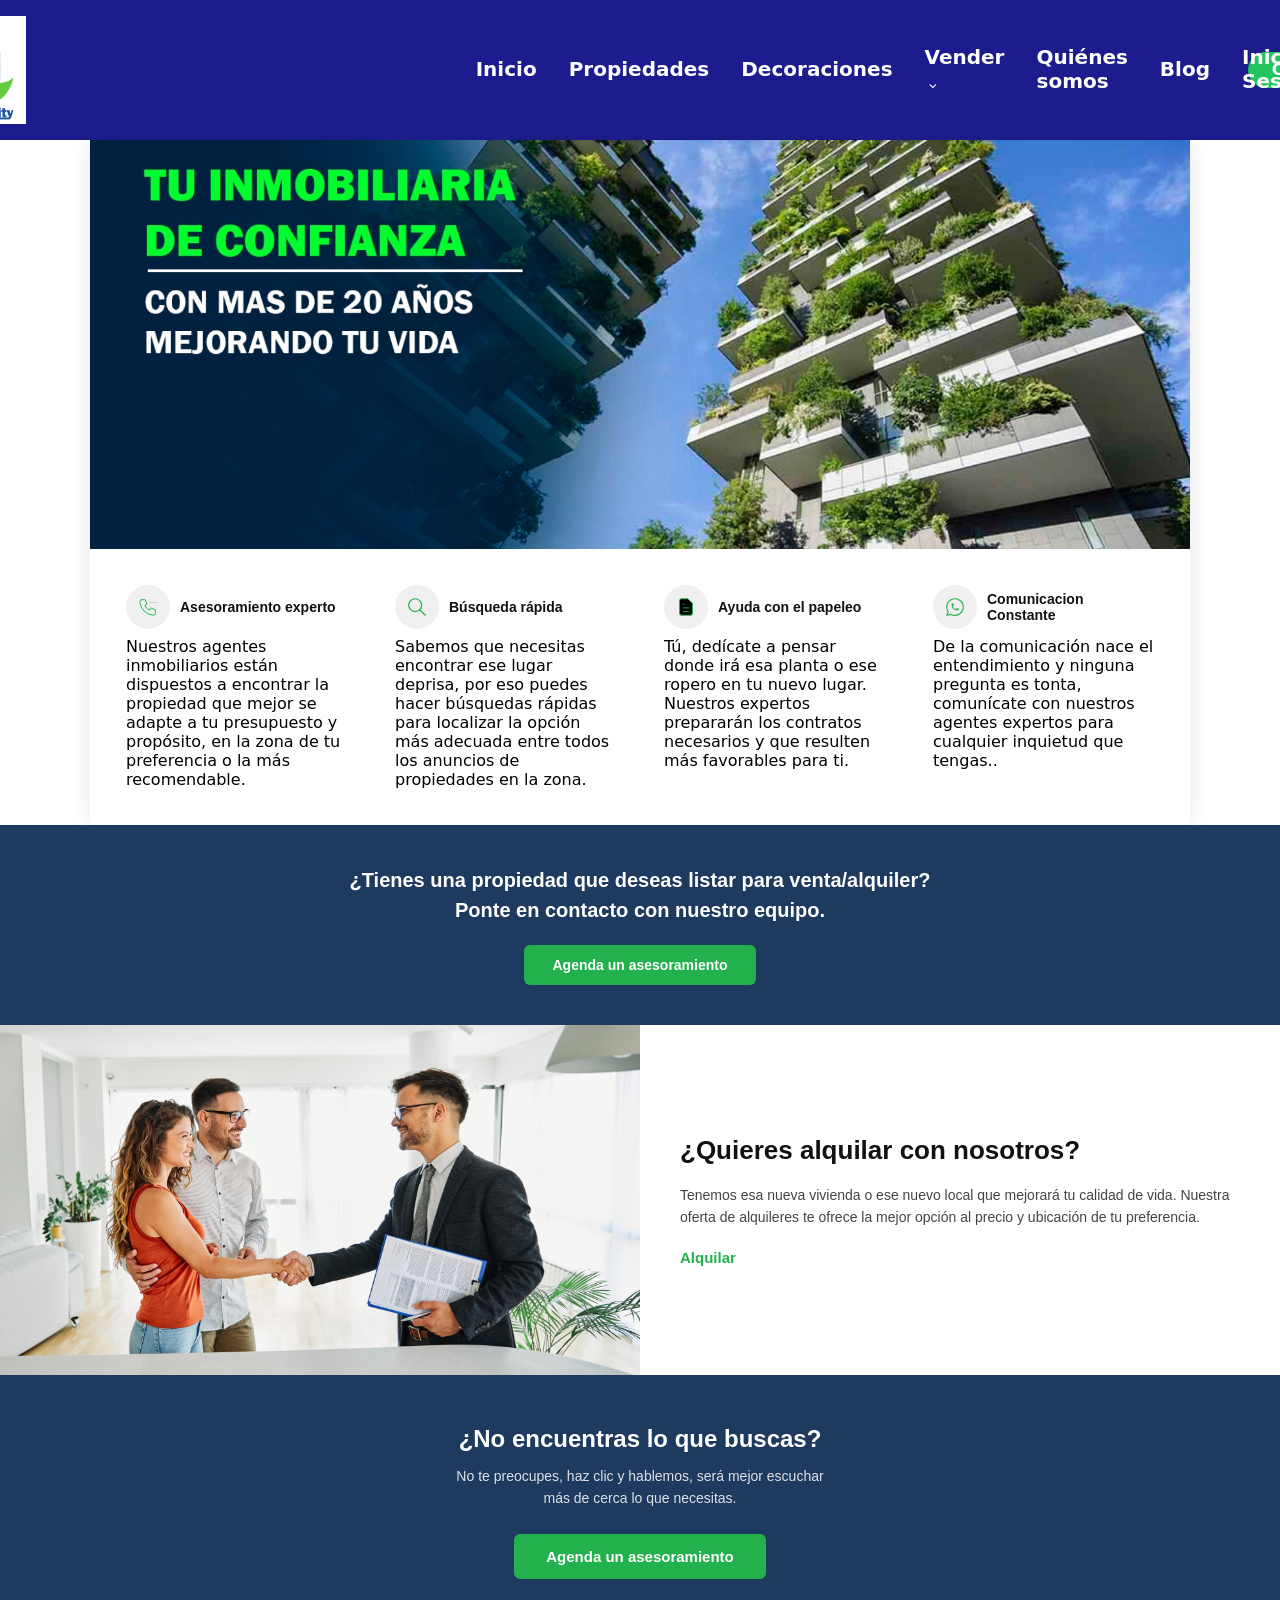
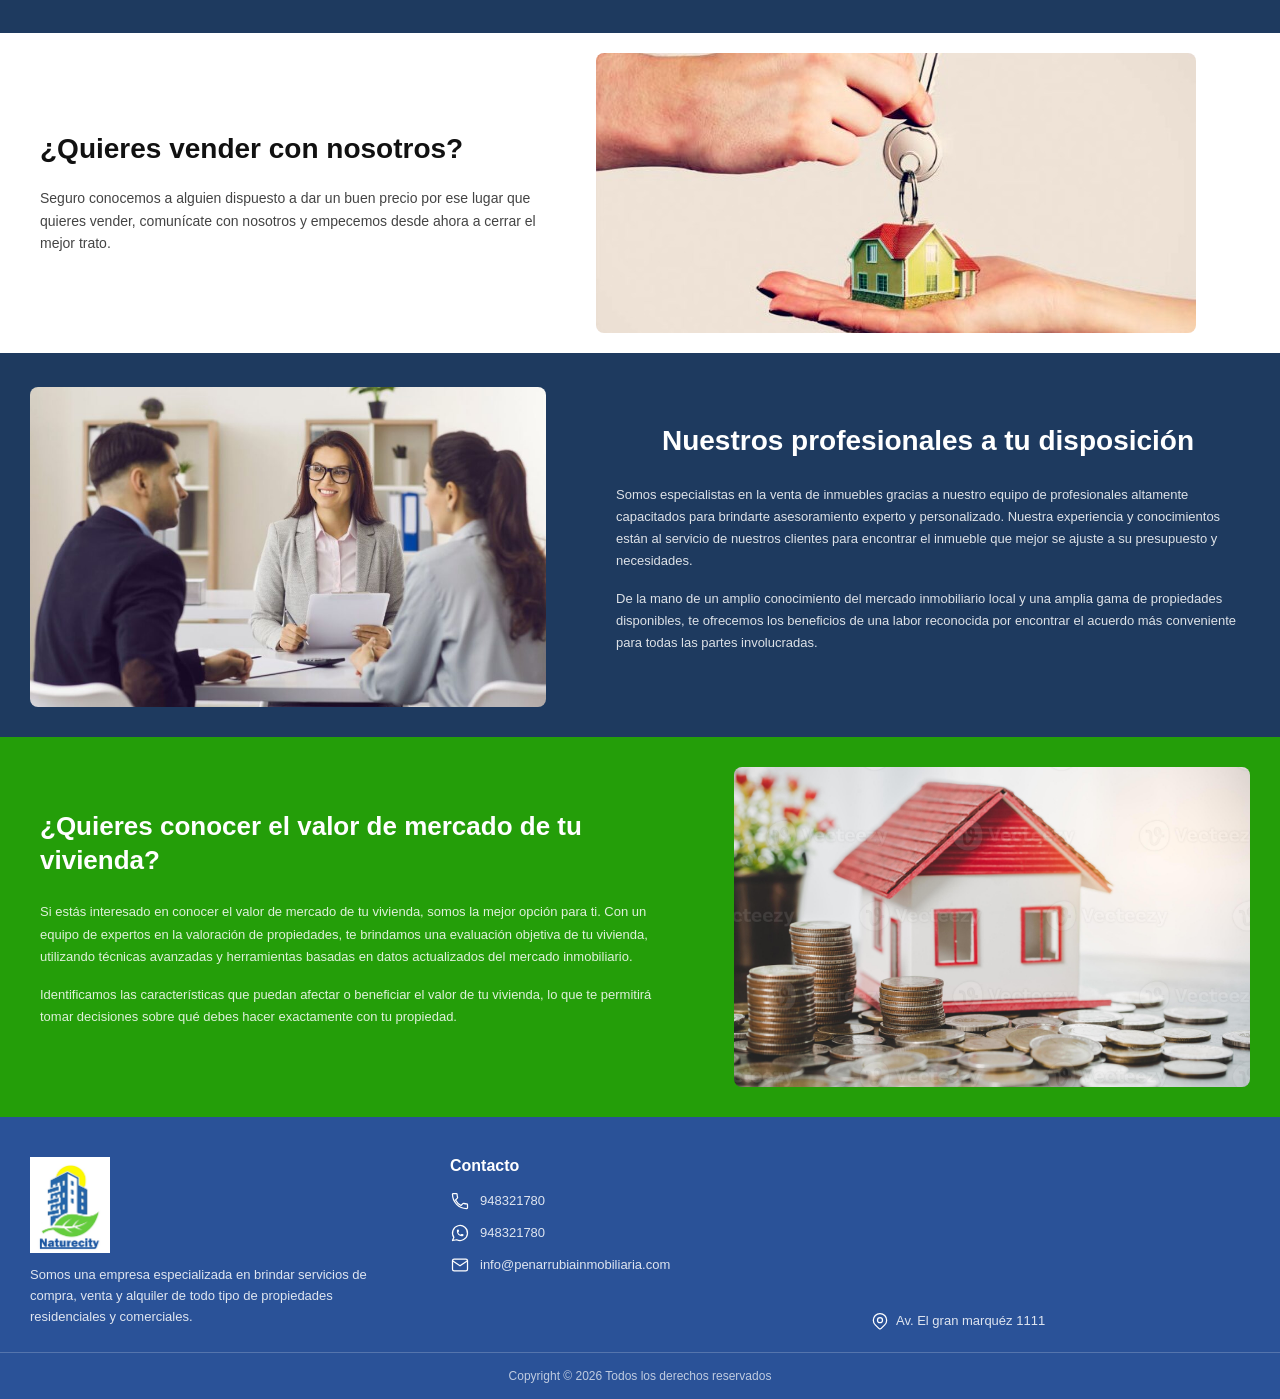
==== commit 25d3c2c0: "Se agrego carrito y decoraciones" ====
--- a/index.html
+++ b/index.html
@@ -5,6 +5,7 @@
     <meta charset="UTF-8">
     <meta name="viewport" content="width=device-width, initial-scale=1.0">
     <link rel="stylesheet" href="css/estilos.css">
+
     <title>Inmobiliaria-Portada</title>
 </head>
 
@@ -12,23 +13,19 @@
     <header class="navbar">
         <div class="logo-container">
             <img src="img/logo.png" alt="Logo" class="logo">
-            <nav> <!-- Desde aqui empieza el menu de navegacion -->
-                <ul class="nav-links"> <!-- Aquie empiezan las listas de navegacion que aparece en el menu-->
-                    <li>
-                        <a href="index.html">Inicio</a>
-                    </li>
-                    <li>
-                        <a href="propiedades.html">Propiedades</a>
-                    </li>
+            <nav>
+                <ul class="nav-links">
+                    <li><a href="index.html">Inicio</a></li>
+                    <li><a href="propiedades.html">Propiedades</a></li>
+                    <li><a href="decoraciones.html" class="active">Decoraciones</a></li>
                     <li class="dropdown">
                         <a href="#">Vender <span class="arrow">⌵</span></a>
-
                         <ul class="submenu">
                             <li><a href="#">Comprar</a></li>
                             <li><a href="#">Alquilar</a></li>
                         </ul>
                     </li>
-                    <li><a href="pagina2.html" class="active">Quiénes somos</a></li>
+                    <li><a href="pagina2.html">Quiénes somos</a></li>
                     <li><a href="blog.html">Blog</a></li>
                     <li><a href="login.html" class="active">Iniciar Sesión</a></li>
                 </ul>
